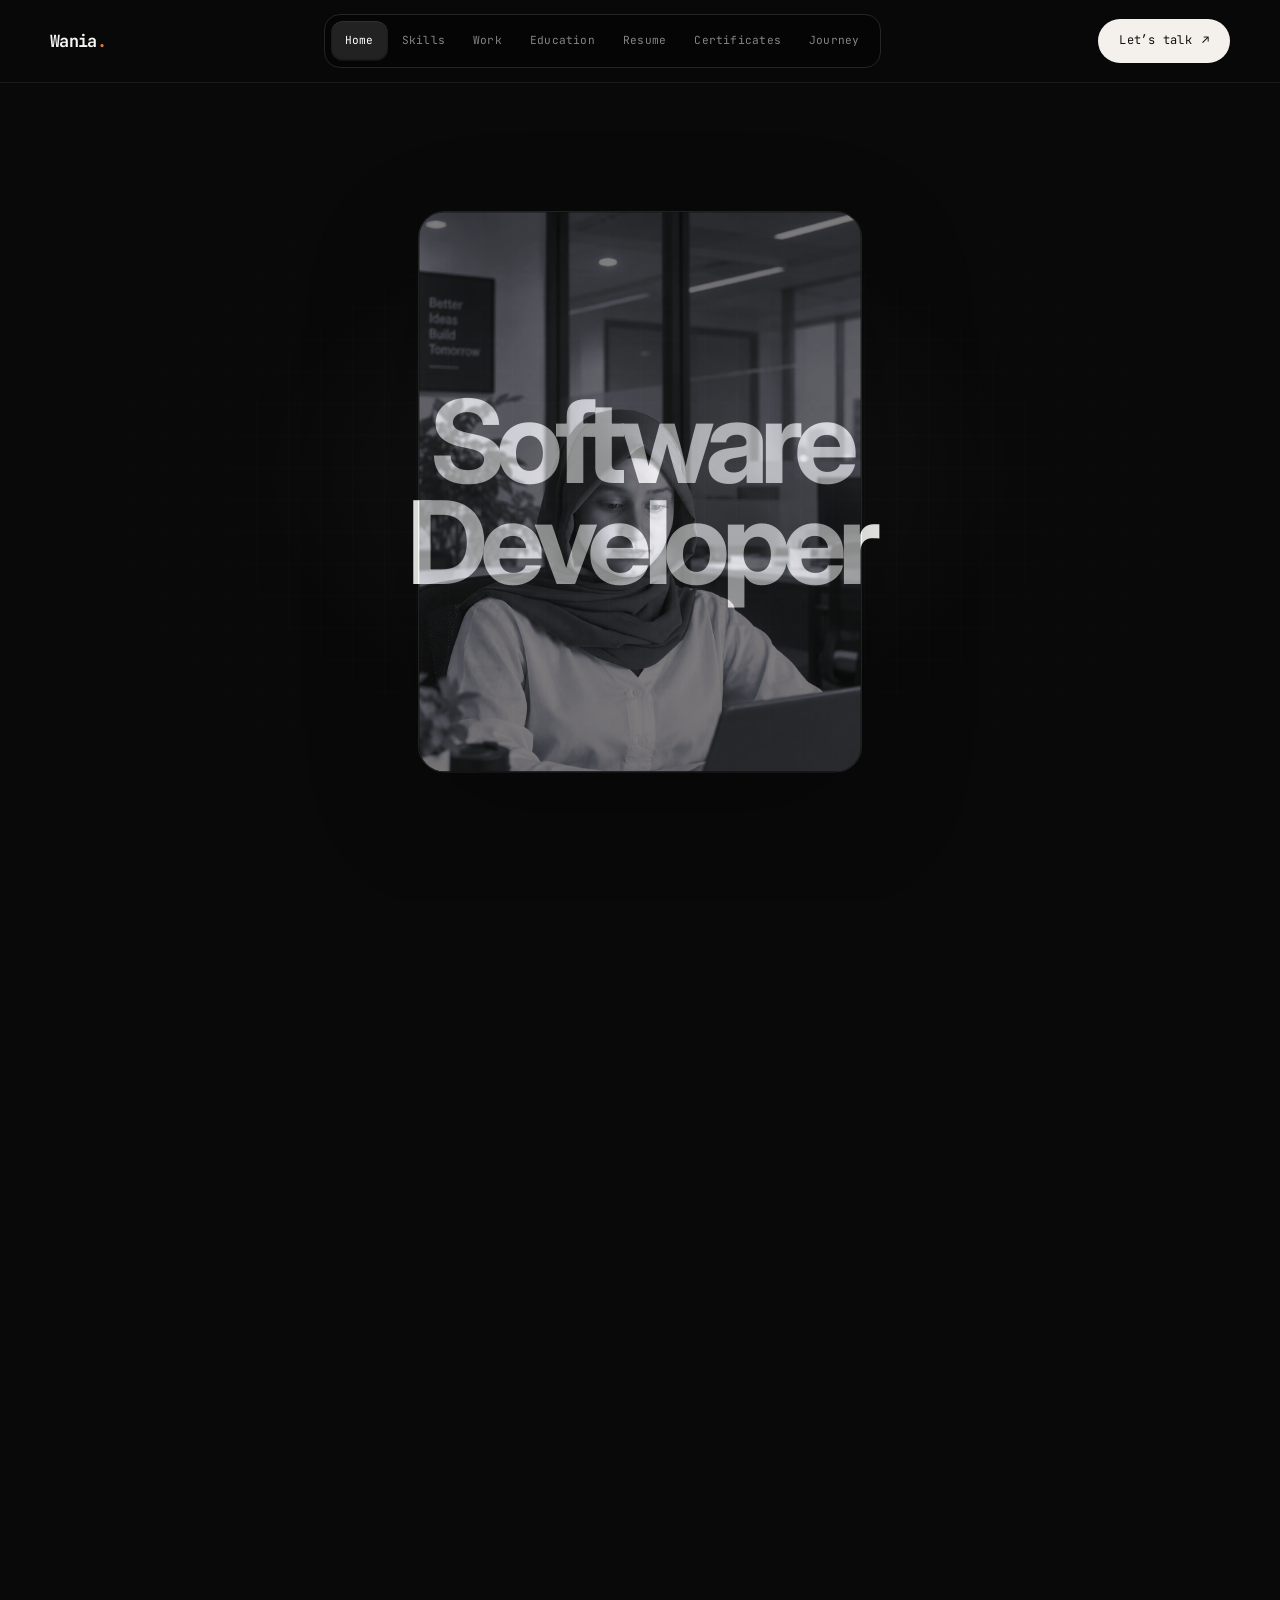
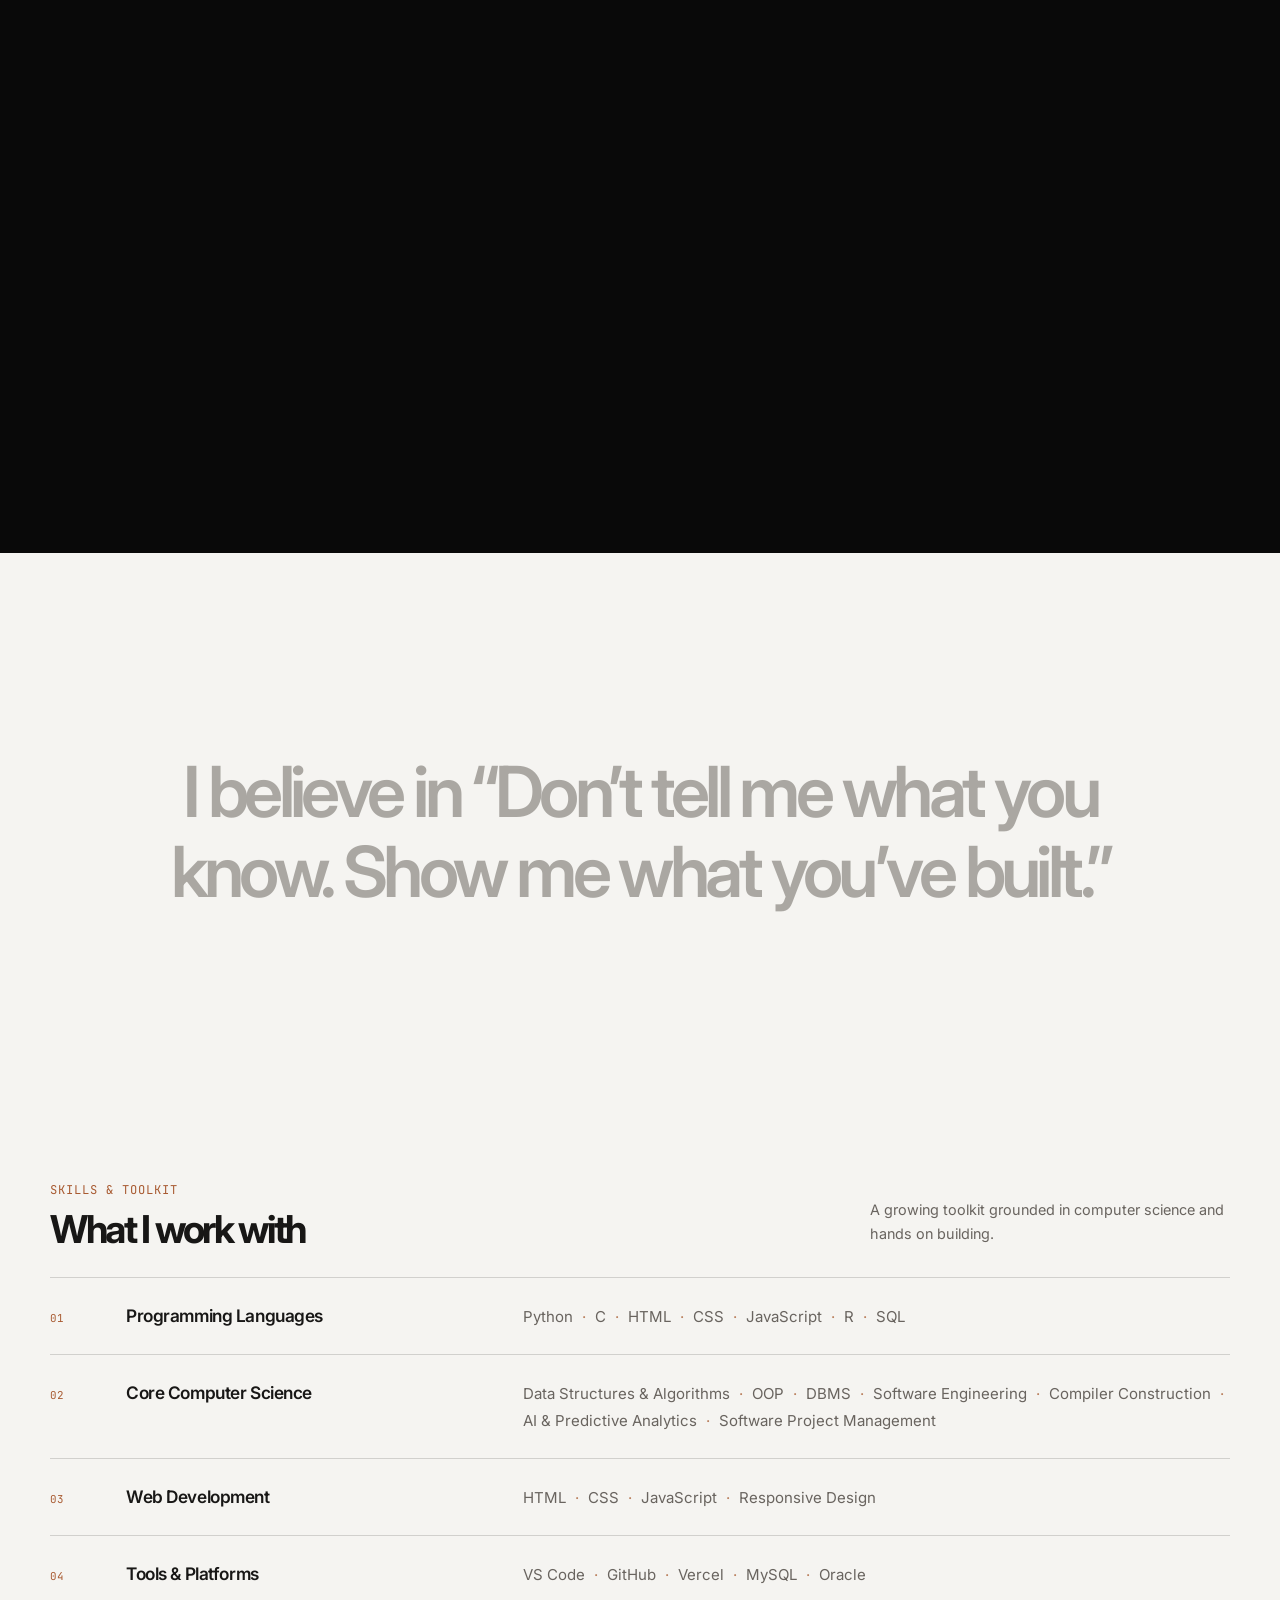
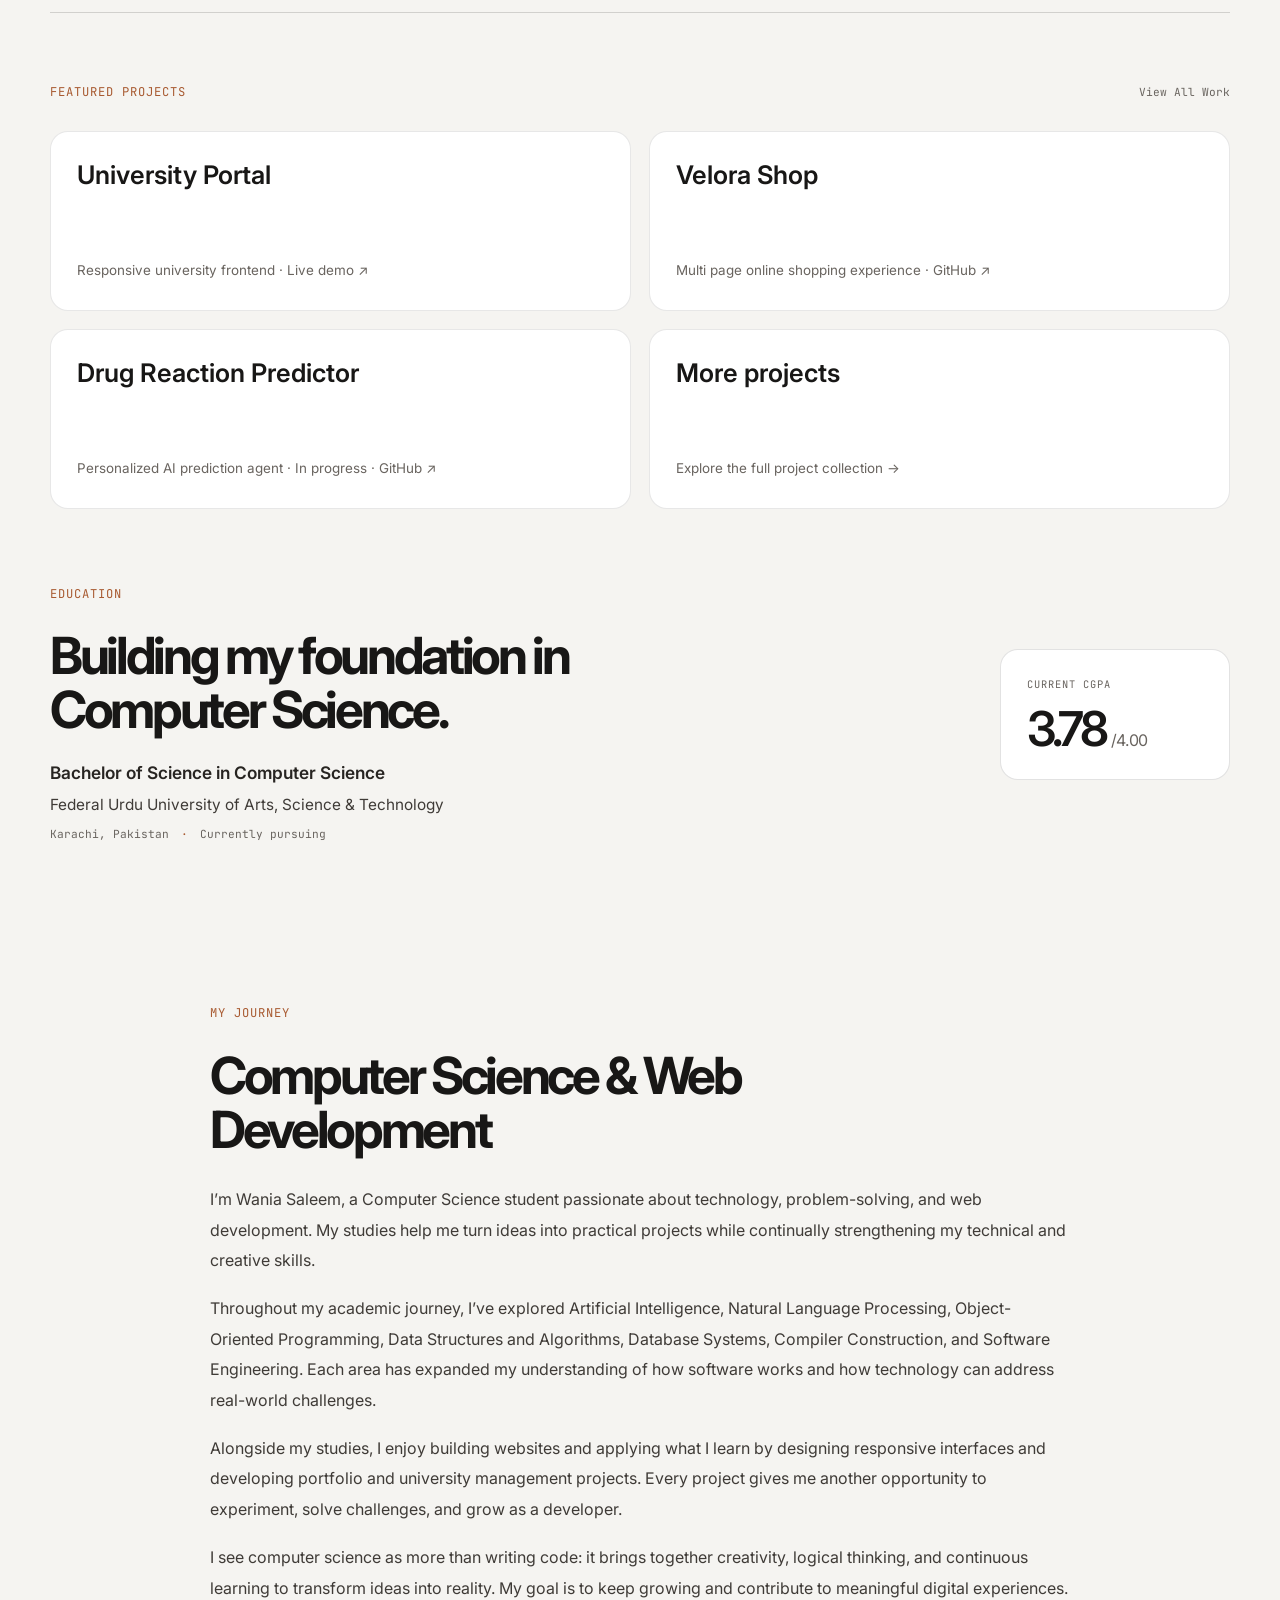
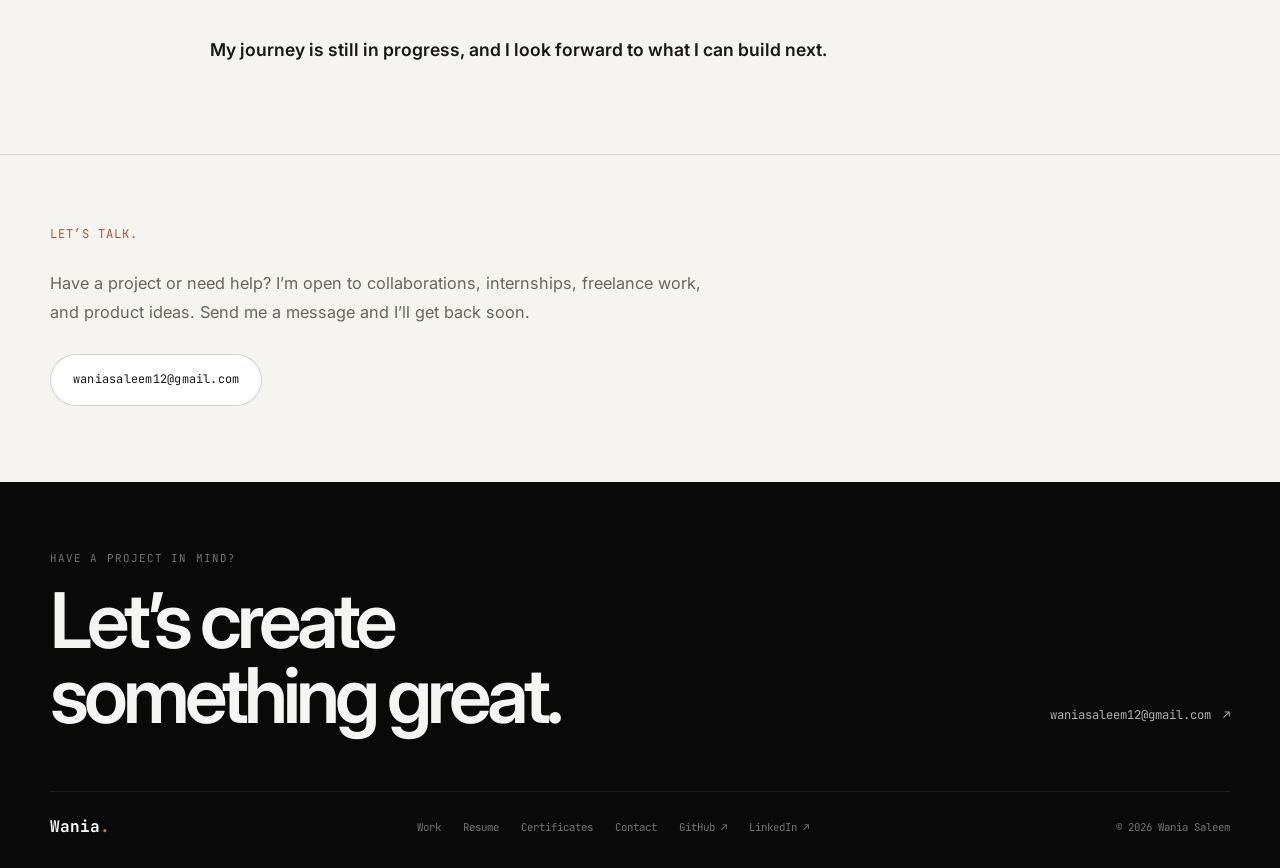
==== index.html @ 289b55ed "Update portfolio with new design" ====
﻿<!DOCTYPE html>
<html lang="en">
<head>
    <meta charset="UTF-8">
    <meta name="viewport" content="width=device-width, initial-scale=1.0">
    <title>Wania Saleem | Developer Portfolio</title>
    <meta name="description" content="Wania Saleem is a software engineer and developer building modern, clean, and scalable web experiences.">
    <link rel="preconnect" href="https://fonts.googleapis.com">
    <link rel="preconnect" href="https://fonts.gstatic.com" crossorigin>
    <link href="https://fonts.googleapis.com/css2?family=Inter:wght@400;500;600;700;800&family=JetBrains+Mono:wght@400;500;600;700&display=swap" rel="stylesheet">
    <link rel="stylesheet" href="style.css">
</head>
<body>
  <div class="page-shell">
    <div id="site-header"></div>

    <main class="home-main">
      <section class="hero-scroll" id="hero-section" aria-label="Introduction">
        <div class="hero-stage">
          <h1 class="hero-title">Software<br>Developer</h1>

          <div class="hero-portrait" aria-label="Portrait of Wania Saleem">
            <div class="hero-portrait-inner">
              <div class="portrait-face portrait-front">
                <img src="assets/picture/front.png" alt="Wania Saleem" fetchpriority="high">
              </div>
              <div class="portrait-face portrait-back">
                <img src="assets/picture/back.png" alt="" aria-hidden="true" fetchpriority="high">
              </div>
            </div>
          </div>

          <div class="hero-intro-copy" aria-live="polite">
            <div class="hero-greeting">Hey!</div>
            <h3>I’m Wania, a software developer from Karachi.</h3>
            <p>currently pursuing my degree in bachelor's computer science while gaining practical experience.</p>
          </div>
        </div>
      </section>

      <section class="belief-section" aria-label="My approach">
        <p class="belief-quote">
          I believe in <span>“Don’t tell me what you know. Show me what you’ve built.”</span>
        </p>
      </section>

      <section class="services" id="services">
        <div class="skills-heading">
          <div>
            <div class="section-head">Skills &amp; Toolkit</div>
            <h2>What I work with</h2>
          </div>
          <p>A growing toolkit grounded in computer science and hands on building.</p>
        </div>

        <div class="skills-table" role="list" aria-label="Technical skills">
          <article class="skill-row" role="listitem">
            <span class="skill-index">01</span>
            <h3>Programming Languages</h3>
            <p>Python <span>·</span> C <span>·</span> HTML <span>·</span> CSS <span>·</span> JavaScript <span>·</span> R <span>·</span> SQL</p>
          </article>

          <article class="skill-row" role="listitem">
            <span class="skill-index">02</span>
            <h3>Core Computer Science</h3>
            <p>Data Structures &amp; Algorithms <span>·</span> OOP <span>·</span> DBMS <span>·</span> Software Engineering <span>·</span> Compiler Construction <span>·</span> AI &amp; Predictive Analytics <span>·</span> Software Project Management</p>
          </article>

          <article class="skill-row" role="listitem">
            <span class="skill-index">03</span>
            <h3>Web Development</h3>
            <p>HTML <span>·</span> CSS <span>·</span> JavaScript <span>·</span> Responsive Design</p>
          </article>

          <article class="skill-row" role="listitem">
            <span class="skill-index">04</span>
            <h3>Tools &amp; Platforms</h3>
            <p>VS Code <span>·</span> GitHub <span>·</span> Vercel <span>·</span> MySQL <span>·</span> Oracle</p>
          </article>
        </div>
      </section>

      <section class="work" id="work">
        <div class="work-header">
          <div class="section-head small">Featured Projects</div>
          <a href="projects.html" class="text-link">View All Work</a>
        </div>

        <div class="project-grid">
          <a class="project-item" href="https://university-wania2.vercel.app/" target="_blank" rel="noopener noreferrer">
            <span class="project-name">University Portal</span>
            <span class="project-type">Responsive university frontend · Live demo ↗</span>
          </a>

          <a class="project-item" href="https://velora-wania2.vercel.app/" target="_blank" rel="noopener noreferrer">
            <span class="project-name">Velora Shop</span>
            <span class="project-type">Multi page online shopping experience · GitHub ↗</span>
          </a>

          <a class="project-item" href="https://github.com/wnitau/wania_ai_lab" target="_blank" rel="noopener noreferrer">
            <span class="project-name">Drug Reaction Predictor</span>
            <span class="project-type">Personalized AI prediction agent · In progress · GitHub ↗</span>
          </a>

          <a class="project-item" href="projects.html">
            <span class="project-name">More projects</span>
            <span class="project-type">Explore the full project collection →</span>
          </a>
        </div>
      </section>

      <section class="education" id="education">
        <div class="education-content">
          <div class="education-copy">
            <div class="section-head">Education</div>
            <h2>Building my foundation in Computer Science.</h2>
            <p class="education-degree">Bachelor of Science in Computer Science</p>
            <p class="education-university">Federal Urdu University of Arts, Science &amp; Technology</p>
            <p class="education-location">Karachi, Pakistan <span>·</span> Currently pursuing</p>
          </div>
          <div class="cgpa-card" aria-label="Current CGPA: 3.78 out of 4.00">
            <span class="cgpa-label">CURRENT CGPA</span>
            <span class="cgpa-value">3.78<span>/4.00</span></span>
          </div>
        </div>
      </section>

      <section class="journey" id="journey">
        <div class="journey-content">
          <div class="section-head">My Journey</div>
          <h2>Computer Science &amp; Web Development</h2>

          <p>
            I’m Wania Saleem, a Computer Science student passionate about technology,
            problem-solving, and web development. My studies help me turn ideas into practical
            projects while continually strengthening my technical and creative skills.
          </p>

          <p>
            Throughout my academic journey, I’ve explored Artificial Intelligence, Natural
            Language Processing, Object-Oriented Programming, Data Structures and Algorithms,
            Database Systems, Compiler Construction, and Software Engineering. Each area has
            expanded my understanding of how software works and how technology can address
            real-world challenges.
          </p>

          <p>
            Alongside my studies, I enjoy building websites and applying what I learn by
            designing responsive interfaces and developing portfolio and university management
            projects. Every project gives me another opportunity to experiment, solve challenges,
            and grow as a developer.
          </p>

          <p>
            I see computer science as more than writing code: it brings together creativity,
            logical thinking, and continuous learning to transform ideas into reality. My goal is
            to keep growing and contribute to meaningful digital experiences.
          </p>

          <p class="journey-closing">
            My journey is still in progress, and I look forward to what I can build next.
          </p>
        </div>
      </section>

      <section class="contact" id="contact">
        <div class="section-head">Let’s talk.</div>
        <p>
          Have a project or need help? I’m open to collaborations, internships, freelance work,
          and product ideas. Send me a message and I’ll get back soon.
        </p>

        <div class="contact-box">
          <a href="mailto:waniasaleem12@gmail.com">waniasaleem12@gmail.com</a>
        </div>
      </section>
    </main>

    <div id="site-footer"></div>
  </div>
  <script src="js/components.js"></script>
  <script src="js/hero-scroll.js"></script>
</body>
</html>
---- style.css ----
﻿:root {
  --bg: #090909;
  --bg-soft: #101010;
  --panel: #121212;
  --panel-2: #171717;
  --line: rgba(255,255,255,0.08);
  --text: #f5f5f4;
  --muted: rgba(245,245,244,0.7);
  --subtle: rgba(245,245,244,0.45);
  --accent: #d67c47;
  --accent-soft: rgba(214, 124, 71, 0.12);
  --shadow: rgba(0,0,0,0.25);
  --radius: 18px;
}

* {
  box-sizing: border-box;
}

html {
  scroll-behavior: smooth;
}

body {
  margin: 0;
  background: var(--bg);
  color: var(--text);
  font-family: 'Inter', sans-serif;
  line-height: 1.6;
}

a {
  color: inherit;
  text-decoration: none;
}

img {
  max-width: 100%;
  display: block;
}

.page-shell {
  width: min(1180px, calc(100% - 40px));
  margin: 0 auto;
  padding-bottom: 64px;
}

.topbar {
  position: sticky;
  top: 0;
  z-index: 50;
  display: flex;
  align-items: center;
  justify-content: space-between;
  gap: 18px;
  min-height: 84px;
  background: rgba(9, 9, 9, 0.9);
  backdrop-filter: blur(12px);
  border-bottom: 1px solid var(--line);
}

.brand-wrap {
  display: flex;
  align-items: center;
}

.brand {
  font-family: 'JetBrains Mono', monospace;
  font-size: 1.05rem;
  color: var(--text);
  letter-spacing: -0.04em;
  font-weight: 700;
}

.nav {
  display: flex;
  align-items: center;
  justify-content: center;
  flex-wrap: wrap;
  gap: 18px;
}

.nav a {
  color: var(--muted);
  font-family: 'JetBrains Mono', monospace;
  font-size: 0.76rem;
  letter-spacing: 0.02em;
  transition: color 0.2s ease, opacity 0.2s ease;
}

.nav a:hover,
.nav a:focus-visible {
  color: var(--text);
}

.cta-link,
.primary-button,
.secondary-button {
  display: inline-flex;
  align-items: center;
  justify-content: center;
  min-height: 44px;
  padding: 0 20px;
  border-radius: 999px;
  font-family: 'JetBrains Mono', monospace;
  font-size: 0.75rem;
  letter-spacing: 0.02em;
  transition: transform 0.2s ease, background 0.2s ease, border-color 0.2s ease;
}

.cta-link,
.primary-button {
  background: #f4f0ec;
  color: #111;
  border: 1px solid rgba(255,255,255,0.1);
}

.secondary-button {
  background: transparent;
  color: var(--text);
  border: 1px solid var(--line);
}

.cta-link:hover,
.primary-button:hover,
.secondary-button:hover,
.cta-link:focus-visible,
.primary-button:focus-visible,
.secondary-button:focus-visible {
  transform: translateY(-1px);
}

.hero {
  position: relative;
  padding: 84px 0 52px;
  min-height: 520px;
  border-bottom: 1px solid var(--line);
  overflow: hidden;
}

.hero::before {
  content: "";
  position: absolute;
  inset: 0 0 auto 0;
  height: 100%;
  background-image:
    linear-gradient(rgba(255,255,255,0.025) 1px, transparent 1px),
    linear-gradient(90deg, rgba(255,255,255,0.025) 1px, transparent 1px);
  background-size: 28px 28px;
  mask-image: linear-gradient(180deg, rgba(0,0,0,0.7), rgba(0,0,0,0.15) 70%, transparent 100%);
}

.hero > * {
  position: relative;
  z-index: 1;
}

.eyebrow,
.section-head,
.meta,
.topline {
  font-family: 'JetBrains Mono', monospace;
  letter-spacing: 0.08em;
  text-transform: uppercase;
}

.eyebrow {
  color: var(--accent);
  font-size: 0.7rem;
  margin-bottom: 28px;
}

.topline,
.meta {
  font-size: 0.72rem;
  color: var(--muted);
}

.meta {
  margin-top: 8px;
  margin-bottom: 30px;
}

.hero h1 {
  margin: 0;
  font-size: clamp(3rem, 7vw, 7rem);
  line-height: 0.9;
  letter-spacing: -0.065em;
  font-weight: 700;
}

.lead {
  max-width: 760px;
  margin-top: 20px;
  color: rgba(245,245,244,0.8);
  font-size: clamp(1.1rem, 2vw, 1.45rem);
  line-height: 1.6;
}

.cta-row {
  display: flex;
  align-items: center;
  flex-wrap: wrap;
  gap: 12px;
  margin-top: 30px;
}

.tagline {
  max-width: 760px;
  margin-top: 32px;
  color: var(--muted);
  font-size: 1.05rem;
  line-height: 1.8;
}

.services,
.work,
.education,
.testimonials,
.thoughts,
.contact {
  padding-top: 70px;
}

.section-head {
  color: var(--accent);
  font-size: 0.76rem;
  margin-bottom: 24px;
}

.section-head.small {
  margin-bottom: 0;
}

.service-grid {
  display: grid;
  grid-template-columns: repeat(4, minmax(0, 1fr));
  gap: 18px;
}

.service-card {
  padding: 28px 22px 24px;
  background: var(--panel);
  border: 1px solid var(--line);
  border-radius: var(--radius);
  min-height: 180px;
  transition: transform 0.2s ease, border-color 0.2s ease;
}

.service-card:hover {
  transform: translateY(-2px);
  border-color: rgba(214, 124, 71, 0.3);
}

.service-card h3 {
  margin: 0 0 14px;
  font-size: 1.15rem;
  font-weight: 600;
}

.service-card p {
  margin: 0;
  color: var(--muted);
  font-size: 0.94rem;
  line-height: 1.7;
}

.work-header {
  display: flex;
  align-items: center;
  justify-content: space-between;
  gap: 16px;
  margin-bottom: 28px;
}

.text-link {
  color: var(--muted);
  font-family: 'JetBrains Mono', monospace;
  font-size: 0.7rem;
  text-transform: none;
}

.project-grid {
  display: grid;
  grid-template-columns: repeat(2, minmax(0, 1fr));
  gap: 18px;
}

.project-item {
  display: flex;
  flex-direction: column;
  justify-content: space-between;
  min-height: 180px;
  padding: 28px 26px;
  background: linear-gradient(180deg, rgba(255,255,255,0.02), rgba(255,255,255,0.01));
  border: 1px solid var(--line);
  border-radius: var(--radius);
  transition: border-color 0.2s ease, transform 0.2s ease;
}

.project-item:hover {
  border-color: rgba(214, 124, 71, 0.4);
  transform: translateY(-2px);
}

.project-name {
  font-size: clamp(1.2rem, 2vw, 1.8rem);
  line-height: 1.2;
  font-weight: 600;
}

.project-type {
  margin-top: 14px;
  font-size: 0.84rem;
  color: var(--muted);
}

.quote-grid {
  display: grid;
  grid-template-columns: repeat(4, minmax(0, 1fr));
  gap: 18px;
}

.quote-card {
  margin: 0;
  padding: 24px 22px;
  background: var(--panel);
  border: 1px solid var(--line);
  border-radius: var(--radius);
}

.quote-card p {
  margin: 0 0 20px;
  color: var(--muted);
  line-height: 1.7;
  font-size: 0.95rem;
}

.quote-card footer {
  font-family: 'JetBrains Mono', monospace;
  font-size: 0.72rem;
  color: var(--text);
  line-height: 1.5;
}

.quote-card footer span {
  color: var(--muted);
}

.article-list {
  display: flex;
  flex-direction: column;
  gap: 18px;
}

.article-list a {
  display: flex;
  flex-wrap: wrap;
  align-items: baseline;
  gap: 18px;
  padding: 18px 0;
  border-bottom: 1px solid var(--line);
  transition: opacity 0.2s ease;
}

.article-list a:hover {
  opacity: 0.85;
}

.date {
  min-width: 150px;
  color: var(--muted);
  font-family: 'JetBrains Mono', monospace;
  font-size: 0.7rem;
}

.article-title {
  color: var(--text);
  font-size: clamp(1rem, 1.6vw, 1.2rem);
}

.thought-footer {
  margin-top: 26px;
  color: var(--muted);
  font-size: 0.98rem;
}

.contact {
  border-top: 1px solid var(--line);
  padding-bottom: 24px;
}

.contact p {
  max-width: 680px;
  margin: 0;
  color: var(--muted);
  font-size: 1.02rem;
  line-height: 1.8;
}

.contact-box {
  margin-top: 26px;
  display: inline-flex;
  align-items: center;
  justify-content: center;
  min-height: 52px;
  padding: 0 22px;
  border: 1px solid var(--line);
  border-radius: 999px;
  background: rgba(255,255,255,0.01);
}

.contact-box a {
  font-family: 'JetBrains Mono', monospace;
  font-size: 0.74rem;
  letter-spacing: 0.02em;
}

.site-footer {
  display: flex;
  align-items: center;
  justify-content: space-between;
  gap: 16px;
  padding-top: 28px;
  border-top: 1px solid var(--line);
  color: var(--muted);
  font-family: 'JetBrains Mono', monospace;
  font-size: 0.72rem;
}

.footer-brand {
  color: var(--text);
  font-weight: 700;
}

@media (max-width: 980px) {
  .service-grid {
    grid-template-columns: repeat(2, minmax(0, 1fr));
  }

  .quote-grid {
    grid-template-columns: repeat(2, minmax(0, 1fr));
  }
}

@media (max-width: 760px) {
  .page-shell {
    width: min(100% - 24px, 1180px);
  }

  .topbar {
    flex-wrap: wrap;
    justify-content: center;
    padding: 16px 0;
    min-height: auto;
  }

  .nav {
    width: 100%;
    gap: 12px 18px;
  }

  .cta-link {
    width: 100%;
  }

  .hero {
    padding-top: 50px;
  }

  .service-grid,
  .project-grid,
  .quote-grid {
    grid-template-columns: 1fr;
  }

  .work-header {
    align-items: flex-start;
    flex-direction: column;
  }

  .site-footer {
    flex-direction: column;
    align-items: flex-start;
  }
}

/* Shared full-width black header/footer and light content sections. */
body {
  background: #090909;
  color: var(--text);
}

.page-shell {
  width: 100%;
  margin: 0;
  padding: 0;
}

.topbar {
  min-height: 82px;
  padding: 0 24px;
  background: rgba(9, 9, 9, 0.94);
  border-bottom: 1px solid var(--line);
}

.topbar-inner {
  width: min(1180px, 100%);
  min-height: 82px;
  margin: 0 auto;
  display: flex;
  align-items: center;
  justify-content: space-between;
  gap: 24px;
}

.brand span,
.footer-brand span {
  color: var(--accent);
}

.nav {
  gap: clamp(12px, 2vw, 26px);
}

.nav a {
  white-space: nowrap;
}

.cta-link {
  gap: 10px;
  white-space: nowrap;
}

.home-main {
  background: #f5f4f1;
  color: #181716;
}

.hero {
  background: #090909;
  color: var(--text);
  padding-right: max(24px, calc((100% - 1180px) / 2));
  padding-left: max(24px, calc((100% - 1180px) / 2));
  border-bottom: none;
}

.hero-title {
  color: #f5f5f4;
}

.services,
.work,
.testimonials,
.thoughts,
.journey,
.home-main > .contact {
  padding-right: max(24px, calc((100% - 1180px) / 2));
  padding-left: max(24px, calc((100% - 1180px) / 2));
  background: #f5f4f1;
  color: #181716;
}

.home-main .section-head {
  color: #a85a31;
}

.service-card,
.quote-card,
.project-item {
  background: #fff;
  border-color: rgba(20, 20, 20, 0.1);
}

.home-main .project-item {
  background: #fff;
  border-color: rgba(20, 20, 20, 0.1);
}

.home-main .project-item:hover {
  background: #fff;
  border-color: rgba(168, 90, 49, 0.38);
}

.service-card h3,
.project-name,
.article-title {
  color: #181716;
}

.service-card p,
.project-type,
.quote-card p,
.quote-card footer span,
.thought-footer,
.home-main .contact p,
.text-link,
.date {
  color: #69645f;
}

.quote-card footer {
  color: #181716;
}

.article-list a {
  border-color: rgba(20, 20, 20, 0.14);
}

.home-main > .contact {
  border-top: 1px solid rgba(20, 20, 20, 0.12);
  padding-bottom: 76px;
}

.contact-box {
  border-color: rgba(20, 20, 20, 0.18);
  background: #fff;
  color: #181716;
}

.site-footer {
  width: 100%;
  margin: 0;
  padding: 68px max(24px, calc((100% - 1180px) / 2)) 28px;
  display: block;
  border-top: none;
  background: #090909;
  color: var(--text);
  font-family: 'Inter', sans-serif;
}

.footer-top {
  display: flex;
  align-items: flex-end;
  justify-content: space-between;
  gap: 36px;
  padding-bottom: 58px;
}

.footer-kicker {
  margin-bottom: 16px;
  color: var(--subtle);
  font-family: 'JetBrains Mono', monospace;
  font-size: 0.68rem;
  letter-spacing: 0.1em;
}

.footer-title {
  display: inline-block;
  color: #f5f5f4;
  font-size: clamp(2.6rem, 6vw, 5.4rem);
  font-weight: 600;
  line-height: 0.98;
  letter-spacing: -0.065em;
  transition: color 0.2s ease;
}

.footer-title:hover {
  color: #d6d0ca;
}

.footer-contact {
  display: inline-flex;
  align-items: center;
  gap: 12px;
  padding-bottom: 8px;
  color: var(--muted);
  font-family: 'JetBrains Mono', monospace;
  font-size: 0.76rem;
}

.footer-contact:hover,
.footer-nav a:hover {
  color: #fff;
}

.footer-bottom {
  display: flex;
  align-items: center;
  justify-content: space-between;
  gap: 24px;
  padding-top: 22px;
  border-top: 1px solid var(--line);
}

.footer-brand {
  color: #fff;
  font-family: 'JetBrains Mono', monospace;
  font-size: 1rem;
  font-weight: 700;
}

.footer-nav {
  display: flex;
  align-items: center;
  flex-wrap: wrap;
  gap: 16px 22px;
}

.footer-nav a,
.footer-copyright {
  color: var(--subtle);
  font-family: 'JetBrains Mono', monospace;
  font-size: 0.67rem;
  transition: color 0.2s ease;
}

.page-main {
  background: #090909;
  color: var(--text);
  padding-top: 0;
  padding-bottom: 0;
}

.journey {
  padding-top: 84px;
  padding-bottom: 88px;
  background: #f5f4f1;
  color: #181716;
}

.journey-content {
  max-width: 860px;
  margin: 0 auto;
}

.journey-content h2 {
  max-width: 760px;
  margin: 0 0 28px;
  color: #181716;
  font-size: clamp(2rem, 4vw, 3.5rem);
  line-height: 1.06;
  letter-spacing: -0.065em;
}

.journey-content > p {
  margin: 0 0 18px;
  color: #3f3b37;
  font-size: 1rem;
  line-height: 1.9;
}

.journey-content > .journey-closing {
  margin-top: 30px;
  margin-bottom: 0;
  color: #181716;
  font-size: 1.1rem;
  font-weight: 600;
}

.education {
  padding-top: 76px;
  padding-bottom: 76px;
  background: #f5f4f1;
  color: #181716;
}

.education-content {
  display: flex;
  align-items: center;
  justify-content: space-between;
  gap: 40px;
  max-width: 1180px;
  margin: 0 auto;
}

.education-copy {
  max-width: 720px;
}

.education-copy h2 {
  margin: 0 0 22px;
  color: #181716;
  font-size: clamp(2rem, 4vw, 3.5rem);
  line-height: 1.06;
  letter-spacing: -0.065em;
}

.education-degree {
  margin: 0 0 6px;
  color: #272421;
  font-size: 1.08rem;
  font-weight: 600;
}

.education-university {
  margin: 0;
  color: #3f3b37;
  font-size: 0.96rem;
  line-height: 1.7;
}

.education-location {
  margin: 8px 0 0;
  color: #69645f;
  font-family: 'JetBrains Mono', monospace;
  font-size: 0.7rem;
}

.education-location span {
  padding: 0 5px;
  color: #a85a31;
}

.cgpa-card {
  display: flex;
  flex: 0 0 230px;
  flex-direction: column;
  gap: 12px;
  padding: 26px;
  border: 1px solid rgba(20, 20, 20, 0.12);
  border-radius: var(--radius);
  background: #fff;
}

.cgpa-label {
  color: #69645f;
  font-family: 'JetBrains Mono', monospace;
  font-size: 0.65rem;
  letter-spacing: 0.1em;
}

.cgpa-value {
  color: #181716;
  font-size: 3rem;
  font-weight: 600;
  line-height: 1;
  letter-spacing: -0.07em;
}

.cgpa-value span {
  margin-left: 5px;
  color: #69645f;
  font-size: 1rem;
  font-weight: 400;
  letter-spacing: -0.02em;
}

@media (max-width: 760px) {
  .journey {
    padding-top: 60px;
    padding-bottom: 64px;
  }

  .journey-content > p {
    font-size: 0.94rem;
    line-height: 1.8;
  }

  .education {
    padding: 58px 24px;
  }

  .education-content {
    align-items: stretch;
    flex-direction: column;
    gap: 24px;
  }

  .cgpa-card {
    flex-basis: auto;
  }
}

.page-intro {
  max-width: 1180px;
  margin: 0 auto;
  padding: 74px 24px 42px;
  border-bottom: none;
}

.page-intro h1 {
  color: #f5f5f4;
}

.page-intro p {
  color: var(--muted);
}

.page-main .section-head,
.page-main .mini-label {
  color: var(--accent);
}

.project-page-grid,
.contact-grid,
.certificate-content {
  padding: 40px max(24px, calc((100% - 1180px) / 2)) 76px;
  background: #f5f4f1;
  color: #181716;
}

.project-card,
.resume-box,
.contact-card {
  background: #fff;
  border-color: rgba(20, 20, 20, 0.1);
  color: #181716;
}

.project-card-head {
  border-color: rgba(20, 20, 20, 0.1);
}

.project-card-head h2,
.resume-row h3,
.certificate-heading h2,
.certificate-placeholder h3 {
  color: #181716;
}

.project-card-head p,
.project-card-body p,
.project-card-body li,
.resume-section p,
.resume-project p,
.resume-project li,
.detail-list div,
.resume-list,
.page-main .contact-note {
  color: #272421;
}

.tag-list span {
  border-color: rgba(20, 20, 20, 0.12);
  background: #f3f1ee;
  color: #11100f;
  font-weight: 600;
}

.project-badge,
.badge-done {
  color: #514c47;
  border-color: rgba(20, 20, 20, 0.14);
  background: #f7f6f3;
}

.badge-wip {
  color: #9b512a;
  border-color: rgba(214, 124, 71, 0.3);
  background: rgba(214, 124, 71, 0.1);
}

.resume-box {
  max-width: 1180px;
  margin: 0 auto;
  padding: 40px max(24px, calc((100% - 1180px) / 2)) 76px;
  border: 0;
  border-radius: 0;
}

.resume-download {
  background: #f7f6f3;
  border-color: rgba(20, 20, 20, 0.1);
}

.resume-download h2,
.resume-section strong,
.resume-project strong {
  color: #181716;
}

.resume-download p {
  color: #625d58;
}

.resume-section,
.resume-project {
  border-color: rgba(20, 20, 20, 0.12);
}

.resume-row span {
  color: #69645f;
}

.resume-section a {
  color: #a85a31;
}

.page-main > .contact-grid {
  margin: 0;
}

.page-main > .contact-note {
  margin: 0;
  padding: 0 max(24px, calc((100% - 1180px) / 2)) 76px;
  border: 0;
  border-radius: 0;
  background: #f5f4f1;
  color: #625d58;
}

.contact-card {
  min-height: 170px;
}

.contact-label {
  color: #69645f;
}

.contact-value {
  color: #181716;
}

.page-main .contact-card {
  background: #fff;
  border: 1px solid rgba(20, 20, 20, 0.1);
  color: #181716;
}

.page-main .contact-card:hover {
  border-color: rgba(168, 90, 49, 0.38);
  box-shadow: 0 20px 48px rgba(20, 20, 20, 0.1);
}

.page-main .contact-card .contact-label {
  color: #69645f;
}

.page-main .contact-card .contact-value {
  color: #272421;
}

.certificate-content {
  min-height: 360px;
}

.certificate-heading {
  display: flex;
  align-items: flex-end;
  justify-content: space-between;
  gap: 30px;
  margin-bottom: 28px;
}

.certificate-heading .mini-label {
  margin-top: 0;
}

.certificate-heading h2 {
  margin: 0;
  font-size: clamp(1.5rem, 3vw, 2.4rem);
  letter-spacing: -0.04em;
}

.certificate-heading > p {
  max-width: 470px;
  margin: 0;
  color: #69645f;
  font-size: 0.9rem;
  line-height: 1.75;
}

.certificate-heading code {
  color: #a85a31;
  font-family: 'JetBrains Mono', monospace;
  font-size: 0.85em;
}

.certificate-grid {
  display: grid;
  grid-template-columns: repeat(2, minmax(0, 1fr));
  gap: 18px;
}

.certificate-placeholder {
  min-height: 200px;
  padding: 28px;
  border: 1px dashed rgba(20, 20, 20, 0.2);
  border-radius: var(--radius);
  background: rgba(255,255,255,0.62);
}

.certificate-kind {
  color: #a85a31;
  font-family: 'JetBrains Mono', monospace;
  font-size: 0.66rem;
  letter-spacing: 0.1em;
}

.certificate-placeholder h3 {
  margin: 24px 0 8px;
  font-size: 1.15rem;
}

.certificate-placeholder p {
  max-width: 420px;
  margin: 0;
  color: #69645f;
  font-size: 0.88rem;
  line-height: 1.7;
}

.hero-scroll {
  position: relative;
  height: 230vh;
  background: #090909;
}

.hero-stage {
  position: sticky;
  top: 82px;
  height: calc(100svh - 82px);
  min-height: 520px;
  overflow: hidden;
  isolation: isolate;
  background:
    radial-gradient(ellipse at 50% 48%, rgba(255,255,255,0.055), transparent 42%),
    #090909;
  --portrait-x: 0px;
  --portrait-y: 0px;
  --portrait-rotation: -180deg;
  --portrait-scale: 1.2;
  --portrait-opacity: 0.48;
  --title-opacity: 1;
  --copy-opacity: 0;
  --copy-x: 70px;
}

.hero-stage::before {
  position: absolute;
  z-index: -1;
  inset: 0;
  content: "";
  background-image:
    linear-gradient(rgba(255,255,255,0.025) 1px, transparent 1px),
    linear-gradient(90deg, rgba(255,255,255,0.025) 1px, transparent 1px);
  background-size: 32px 32px;
  mask-image: radial-gradient(ellipse at center, black, transparent 78%);
  pointer-events: none;
}

.hero-title {
  position: absolute;
  z-index: 2;
  top: 50%;
  left: 50%;
  width: 100%;
  margin: 0;
  color: #f5f5f4;
  text-align: center;
  font-size: clamp(4rem, 12vw, 10rem);
  line-height: 0.83;
  letter-spacing: -0.085em;
  opacity: var(--title-opacity);
  transform: translate(-50%, -50%);
  transition: opacity 100ms linear;
  pointer-events: none;
}

.hero-portrait {
  position: absolute;
  z-index: 1;
  top: 50%;
  left: 50%;
  width: clamp(220px, 30vw, 370px);
  aspect-ratio: 0.79;
  opacity: var(--portrait-opacity);
  perspective: 1200px;
  transform: translate(calc(-50% + var(--portrait-x)), calc(-50% + var(--portrait-y))) scale(var(--portrait-scale));
  transform-origin: center;
  transition: opacity 100ms linear;
  will-change: transform, opacity;
}

.hero-portrait-inner {
  position: absolute;
  inset: 0;
  transform: rotateY(var(--portrait-rotation));
  transform-style: preserve-3d;
  will-change: transform;
}

.portrait-face {
  position: absolute;
  inset: 0;
  overflow: hidden;
  border: 1px solid rgba(255,255,255,0.2);
  border-radius: 22px;
  backface-visibility: hidden;
  -webkit-backface-visibility: hidden;
  box-shadow: 0 30px 100px rgba(0,0,0,0.5);
}

.portrait-face img {
  width: 100%;
  height: 100%;
  object-fit: cover;
  object-position: center 42%;
}

.portrait-front {
  transform: rotateY(0);
}

.portrait-back {
  transform: rotateY(180deg);
}

.hero-intro-copy {
  position: absolute;
  top: 50%;
  right: max(24px, calc((100% - 1180px) / 2));
  z-index: 3;
  width: min(390px, 34vw);
  opacity: var(--copy-opacity);
  transform: translate(var(--copy-x), -50%);
  color: #f5f5f4;
  transition: opacity 100ms linear;
  pointer-events: none;
}

.hero-greeting {
  margin-bottom: 18px;
  font-size: clamp(3.6rem, 7vw, 6.5rem);
  line-height: 0.9;
  letter-spacing: -0.075em;
  font-weight: 600;
}

.hero-intro-copy p {
  margin: 0;
  color: rgba(245,245,244,0.78);
  font-size: clamp(1.05rem, 1.6vw, 1.3rem);
  line-height: 1.65;
}

.certificate-card {
  overflow: hidden;
  border: 1px solid rgba(20, 20, 20, 0.1);
  border-radius: var(--radius);
  background: #fff;
  color: #181716;
  transition: transform 220ms ease, box-shadow 220ms ease;
}

.certificate-card:hover,
.certificate-card:focus-visible {
  transform: translateY(-4px);
  box-shadow: 0 20px 48px rgba(20,20,20,0.12);
}

.certificate-image {
  display: grid;
  min-height: 220px;
  aspect-ratio: 1.5;
  place-items: center;
  overflow: hidden;
  background: #eceae7;
}

.certificate-image img {
  width: 100%;
  height: 100%;
  object-fit: contain;
}

.certificate-card-copy {
  padding: 20px 22px 22px;
}

.certificate-card-copy h3 {
  margin: 12px 0 5px;
  color: #181716;
  font-size: 1.12rem;
}

.certificate-card-copy p {
  margin: 0;
  color: #69645f;
  font-size: 0.85rem;
}

.certificate-open {
  display: inline-block;
  margin-top: 16px;
  color: #a85a31;
  font-family: 'JetBrains Mono', monospace;
  font-size: 0.7rem;
}

@media (max-width: 760px) {
  .hero-scroll {
    height: 210vh;
  }

  .hero-stage {
    top: 132px;
    height: calc(100svh - 132px);
    min-height: 480px;
  }

  .hero-title {
    top: 34%;
    font-size: clamp(3.3rem, 15vw, 6.5rem);
  }

  .hero-portrait {
    width: clamp(210px, 58vw, 310px);
    top: 58%;
  }

  .hero-intro-copy {
    top: 78%;
    right: 24px;
    width: auto;
    max-width: calc(100% - 48px);
    transform: translateY(-50%);
  }

  .hero-greeting {
    margin-bottom: 6px;
    font-size: 2.8rem;
  }

  .hero-intro-copy p {
    font-size: 0.95rem;
  }
}

@media (prefers-reduced-motion: reduce) {
  html {
    scroll-behavior: auto;
  }

  .belief-quote {
    transition: none;
  }

  .hero-portrait,
  .hero-portrait-inner,
  .hero-title,
  .hero-intro-copy {
    transition: none;
  }
}

.skills-heading {
  display: flex;
  align-items: flex-end;
  justify-content: space-between;
  gap: 24px;
  margin-bottom: 28px;
}

.belief-section {
  display: grid;
  min-height: 62vh;
  padding: 80px 24px;
  place-items: center;
  background: #f5f4f1;
}

.belief-quote {
  max-width: 940px;
  margin: 0;
  color: #aaa7a2;
  font-size: clamp(2rem, 5.5vw, 5.2rem);
  font-weight: 600;
  line-height: 1.14;
  letter-spacing: -0.065em;
  text-align: center;
  transition: color 900ms cubic-bezier(0.2, 0.7, 0.2, 1);
}

.belief-quote span {
  color: inherit;
}

.belief-section.is-active .belief-quote {
  color: #181716;
}

.skills-heading .section-head {
  margin-bottom: 10px;
}

.skills-heading h2 {
  margin: 0;
  color: #181716;
  font-size: clamp(1.8rem, 3vw, 2.8rem);
  line-height: 1;
  letter-spacing: -0.06em;
}

.skills-heading > p {
  max-width: 360px;
  margin: 0 0 2px;
  color: #69645f;
  font-size: 0.9rem;
  line-height: 1.7;
}

.skills-table {
  border-top: 1px solid rgba(20, 20, 20, 0.16);
}

.skill-row {
  display: grid;
  grid-template-columns: 56px minmax(190px, 0.8fr) minmax(0, 1.5fr);
  align-items: baseline;
  gap: 20px;
  padding: 24px 0;
  border-bottom: 1px solid rgba(20, 20, 20, 0.16);
}

.skill-index {
  color: #a85a31;
  font-family: 'JetBrains Mono', monospace;
  font-size: 0.68rem;
}

.skill-row h3 {
  margin: 0;
  color: #181716;
  font-size: 1.08rem;
  font-weight: 600;
  letter-spacing: -0.025em;
}

.skill-row p {
  margin: 0;
  color: #69645f;
  font-size: 0.94rem;
  line-height: 1.8;
}

.skill-row p span {
  padding: 0 5px;
  color: #b77a57;
}

@media (max-width: 760px) {
  .belief-section {
    min-height: 56vh;
    padding: 64px 24px;
  }

  .skills-heading {
    align-items: flex-start;
    flex-direction: column;
    gap: 12px;
  }

  .skill-row {
    grid-template-columns: 32px minmax(0, 1fr);
    gap: 8px 14px;
    padding: 20px 0;
  }

  .skill-row p {
    grid-column: 2;
  }
}

@media (max-width: 860px) {
  .topbar,
  .topbar-inner {
    min-height: 0;
  }

  .topbar {
    padding: 16px 20px;
  }

  .topbar-inner {
    flex-wrap: wrap;
    justify-content: center;
    row-gap: 16px;
  }

  .brand,
  .cta-link {
    flex: 1 0 auto;
  }

  .brand {
    text-align: left;
  }

  .cta-link {
    width: auto;
  }

  .nav {
    order: 3;
    width: 100%;
  }

  .footer-bottom {
    align-items: flex-start;
    flex-wrap: wrap;
  }

  .footer-nav {
    order: 3;
    width: 100%;
  }
}

@media (max-width: 600px) {
  .footer-top,
  .certificate-heading {
    align-items: flex-start;
    flex-direction: column;
  }

  .footer-top {
    padding-bottom: 38px;
  }

  .footer-contact {
    padding-bottom: 0;
  }

  .certificate-grid {
    grid-template-columns: 1fr;
  }

  .project-page-grid,
  .contact-grid,
  .certificate-content {
    padding-top: 28px;
    padding-bottom: 48px;
  }
}

.topbar-inner {
  gap: 18px;
}

.liquid-group {
  --gap: 6px;
  --radius: 16px;
  --speed: 550ms;
  --ease: cubic-bezier(0.22, 0.9, 0.25, 1);

  position: relative;
  display: inline-grid;
  grid-auto-flow: column;
  grid-auto-columns: max-content;
  align-items: center;
  gap: 0;
  padding: var(--gap);
  overflow: hidden;
  border: 1px solid #252525;
  border-radius: var(--radius);
  background: #050505;
  isolation: isolate;
}

.liquid-group .nav-link,
.liquid-group a {
  position: relative;
  z-index: 2;
  display: inline-flex;
  align-items: center;
  justify-content: center;
  min-height: 40px;
  padding: 0 14px;
  border: 0;
  border-radius: calc(var(--radius) - 4px);
  color: #858585;
  font-family: 'JetBrains Mono', monospace;
  font-size: 0.7rem;
  letter-spacing: 0.02em;
  white-space: nowrap;
  transition: color 300ms ease, transform 200ms ease;
}

.liquid-group a:hover,
.liquid-group a:focus-visible,
.liquid-group a.is-current,
.liquid-group a[aria-current="page"] {
  color: #fff;
}

.liquid-group a:active {
  transform: scale(0.97);
}

.liquid-slider {
  position: absolute;
  z-index: 1;
  top: var(--gap);
  bottom: var(--gap);
  left: var(--gap);
  width: var(--slider-width, 76px);
  border-radius: calc(var(--radius) - 4px);
  background: #222;
  transform: translateX(var(--slider-x, 0));
  transition:
    transform var(--speed) var(--ease),
    width var(--speed) var(--ease),
    background 300ms ease;
  pointer-events: none;
}

.liquid-slider::after {
  position: absolute;
  inset: 0;
  border-radius: inherit;
  box-shadow:
    inset 0 1px 1px rgba(255,255,255,0.08),
    inset 0 -1px 2px rgba(0,0,0,0.6);
  content: "";
}

@media (max-width: 860px) {
  .liquid-group {
    justify-content: flex-start;
    width: 100%;
    overflow-x: auto;
    scrollbar-width: none;
  }

  .liquid-group::-webkit-scrollbar {
    display: none;
  }
}

@media (prefers-reduced-motion: reduce) {
  .liquid-group a,
  .liquid-slider {
    transition: none;
  }
}

.page-main {
  padding-top: 54px;
  padding-bottom: 30px;
}

.page-intro {
  padding: 16px 0 28px;
  border-bottom: 1px solid var(--line);
  margin-bottom: 28px;
}

.page-intro h1 {
  margin: 0;
  font-size: clamp(2.4rem, 4vw, 4rem);
  line-height: 0.96;
  letter-spacing: -0.06em;
}

.page-intro p {
  max-width: 680px;
  margin: 18px 0 0;
  color: var(--muted);
  line-height: 1.75;
}

.project-page-grid {
  display: grid;
  grid-template-columns: repeat(2, minmax(0, 1fr));
  gap: 18px;
}

.project-card {
  background: #fff;
  border: 1px solid rgba(20, 20, 20, 0.1);
  border-radius: var(--radius);
  overflow: hidden;
  color: #181716;
  transition: transform 220ms ease, box-shadow 220ms ease;
}

.project-card:hover {
  transform: translateY(-3px);
  box-shadow: 0 20px 48px rgba(20,20,20,0.1);
}

.project-card-head {
  display: flex;
  align-items: flex-start;
  justify-content: space-between;
  gap: 16px;
  padding: 24px 24px 18px;
  border-bottom: 1px solid rgba(20, 20, 20, 0.1);
  background: #fff;
}

.project-featured .project-card-head {
  background: #f7f6f3;
}

.project-kicker {
  color: var(--accent);
  font-family: 'JetBrains Mono', monospace;
  font-size: 0.68rem;
  letter-spacing: 0.08em;
  text-transform: uppercase;
  margin-bottom: 8px;
}

.project-card-head h2 {
  margin: 0;
  font-size: clamp(1.2rem, 2vw, 1.9rem);
  line-height: 1.2;
  color: #181716;
}

.project-card-head p {
  margin: 8px 0 0;
  color: #272421;
  font-size: 0.88rem;
}

.project-card-body {
  padding: 22px 24px 24px;
}

.project-card-body p,
.project-card-body li,
.resume-section p,
.resume-project p,
.resume-project li,
.contact-note {
  color: var(--muted);
  line-height: 1.75;
}

.project-card-body p,
.project-card-body li {
  color: #272421;
}

.detail-list div,
.detail-list span {
  color: #272421;
}

.mini-label {
  margin: 18px 0 10px;
  color: var(--accent);
  font-family: 'JetBrains Mono', monospace;
  font-size: 0.68rem;
  letter-spacing: 0.08em;
  text-transform: uppercase;
}

.project-card-body ul,
.resume-project ul {
  margin: 0 0 8px;
  padding-left: 18px;
}

.tag-list {
  display: flex;
  flex-wrap: wrap;
  gap: 8px;
  margin-top: 12px;
}

.tag-list span {
  border: 1px solid var(--line);
  padding: 7px 10px;
  border-radius: 999px;
  color: #11100f;
  font-weight: 600;
  font-family: 'JetBrains Mono', monospace;
  font-size: 0.68rem;
  background: rgba(255,255,255,0.01);
}

.project-links {
  display: flex;
  flex-wrap: wrap;
  gap: 10px 18px;
  margin-top: 22px;
  padding-top: 16px;
  border-top: 1px solid rgba(20, 20, 20, 0.1);
}

.project-links a {
  color: #8e4827;
  font-family: 'JetBrains Mono', monospace;
  font-size: 0.7rem;
  transition: color 180ms ease;
}

.project-links a:hover,
.project-links a:focus-visible {
  color: #51260f;
  text-decoration: underline;
  text-underline-offset: 3px;
}

.detail-list {
  display: flex;
  flex-direction: column;
  gap: 12px;
  margin-top: 12px;
}

.detail-list div {
  display: flex;
  flex-direction: column;
  gap: 6px;
  color: var(--muted);
  font-size: 0.9rem;
}

.detail-list strong {
  color: var(--text);
  font-size: 0.8rem;
  font-family: 'JetBrains Mono', monospace;
}

.project-badge {
  display: inline-flex;
  align-items: center;
  justify-content: center;
  min-height: 30px;
  padding: 0 12px;
  border-radius: 999px;
  font-family: 'JetBrains Mono', monospace;
  font-size: 0.66rem;
  color: var(--text);
  border: 1px solid var(--line);
  white-space: nowrap;
}

.badge-wip {
  background: rgba(214,124,71,0.12);
  border-color: rgba(214,124,71,0.25);
}

.badge-done {
  background: rgba(255,255,255,0.02);
}

.resume-box {
  background: var(--panel);
  border: 1px solid var(--line);
  border-radius: var(--radius);
  padding: 28px;
}

.resume-download {
  padding: 22px 20px;
  border: 1px solid var(--line);
  border-radius: var(--radius);
  background: rgba(255,255,255,0.02);
  text-align: center;
  margin-bottom: 24px;
}

.resume-icon {
  display: inline-block;
  font-size: 2.4rem;
  margin-bottom: 12px;
}

.resume-download h2 {
  margin: 0 0 8px;
  font-size: 1.7rem;
}

.resume-download p {
  margin: 0 0 18px;
  color: var(--muted);
}

.resume-section {
  border-top: 1px solid var(--line);
  padding-top: 20px;
  margin-top: 20px;
}

.resume-section:first-of-type {
  border-top: none;
  margin-top: 0;
  padding-top: 0;
}

.resume-row {
  display: flex;
  align-items: baseline;
  justify-content: space-between;
  gap: 14px;
  flex-wrap: wrap;
  margin-bottom: 8px;
}

.resume-row h3 {
  margin: 0;
  font-size: 1.05rem;
}

.resume-row span {
  font-family: 'JetBrains Mono', monospace;
  font-size: 0.7rem;
  color: var(--muted);
}

.resume-list {
  display: flex;
  flex-direction: column;
  gap: 8px;
}

.resume-list strong,
.resume-project strong {
  color: var(--text);
}

.resume-project {
  padding-top: 14px;
  margin-top: 14px;
  border-top: 1px solid var(--line);
}

.resume-project:first-of-type {
  border-top: none;
  padding-top: 0;
  margin-top: 0;
}

.contact-grid {
  display: grid;
  grid-template-columns: repeat(2, minmax(0, 1fr));
  gap: 18px;
}

.contact-card {
  display: flex;
  flex-direction: column;
  gap: 12px;
  min-height: 170px;
  padding: 24px 22px;
  background: var(--panel);
  border: 1px solid var(--line);
  border-radius: var(--radius);
  transition: transform 0.2s ease, border-color 0.2s ease;
}

.contact-card:hover {
  transform: translateY(-2px);
  border-color: rgba(214,124,71,0.35);
}

.contact-static {
  cursor: default;
}

.contact-icon {
  font-size: 1.8rem;
}

.contact-label {
  color: var(--muted);
  font-family: 'JetBrains Mono', monospace;
  font-size: 0.68rem;
  letter-spacing: 0.08em;
  text-transform: uppercase;
}

.contact-value {
  color: var(--text);
  font-family: 'JetBrains Mono', monospace;
  font-size: 0.8rem;
  word-break: break-word;
}

.contact-note {
  margin-top: 26px;
  padding: 22px 24px;
  border: 1px solid rgba(214,124,71,0.25);
  border-radius: var(--radius);
  background: rgba(214,124,71,0.08);
}

.hero {
  display: grid;
  grid-template-columns: minmax(0, 1fr) minmax(240px, 330px);
  align-items: center;
  gap: clamp(28px, 7vw, 96px);
  min-height: 590px;
  padding: 70px 0;
}

.hero-title {
  position: relative;
  z-index: 1;
  margin: 0;
  font-size: clamp(3.5rem, 9vw, 8.5rem);
  line-height: 0.88;
  letter-spacing: -0.075em;
  font-weight: 700;
  text-wrap: balance;
}

.profile-flip-card {
  position: relative;
  z-index: 1;
  width: 100%;
  aspect-ratio: 0.79;
  perspective: 1200px;
  cursor: pointer;
  outline: none;
}

.profile-flip-inner {
  position: absolute;
  inset: 0;
  border: 1px solid rgba(255,255,255,0.16);
  border-radius: 22px;
  box-shadow: 0 28px 80px rgba(0,0,0,0.38);
  transform-style: preserve-3d;
  transition: transform 850ms cubic-bezier(0.2, 0.75, 0.25, 1);
}

.profile-flip-card:hover .profile-flip-inner,
.profile-flip-card:focus .profile-flip-inner,
.profile-flip-card:focus-within .profile-flip-inner {
  transform: rotateY(180deg);
}

.profile-card-face {
  position: absolute;
  inset: 0;
  overflow: hidden;
  border-radius: inherit;
  background-color: #1b1b1b;
  background-position: center;
  background-repeat: no-repeat;
  background-size: cover;
  backface-visibility: hidden;
  -webkit-backface-visibility: hidden;
}

.profile-card-front {
  background-image: url("front.png");
}

.profile-card-back {
  background-image: url("back.png");
  transform: rotateY(180deg);
}

.profile-flip-card:focus-visible .profile-flip-inner {
  outline: 2px solid var(--accent);
  outline-offset: 5px;
}

@media (max-width: 760px) {
  .hero {
    grid-template-columns: 1fr;
    justify-items: center;
    gap: 34px;
    min-height: auto;
    padding: 58px 0 44px;
  }

  .hero-title {
    justify-self: start;
    width: 100%;
    font-size: clamp(3.3rem, 16vw, 6rem);
  }

  .profile-flip-card {
    width: min(72vw, 310px);
    justify-self: center;
  }
}

@media (max-width: 980px) {
  .project-page-grid,
  .contact-grid {
    grid-template-columns: 1fr;
  }
}

@media (max-width: 760px) {
  .page-main {
    padding-top: 30px;
  }

  .resume-box {
    padding: 18px;
  }

  .project-card-head,
  .resume-row {
    flex-direction: column;
    align-items: flex-start;
  }
}
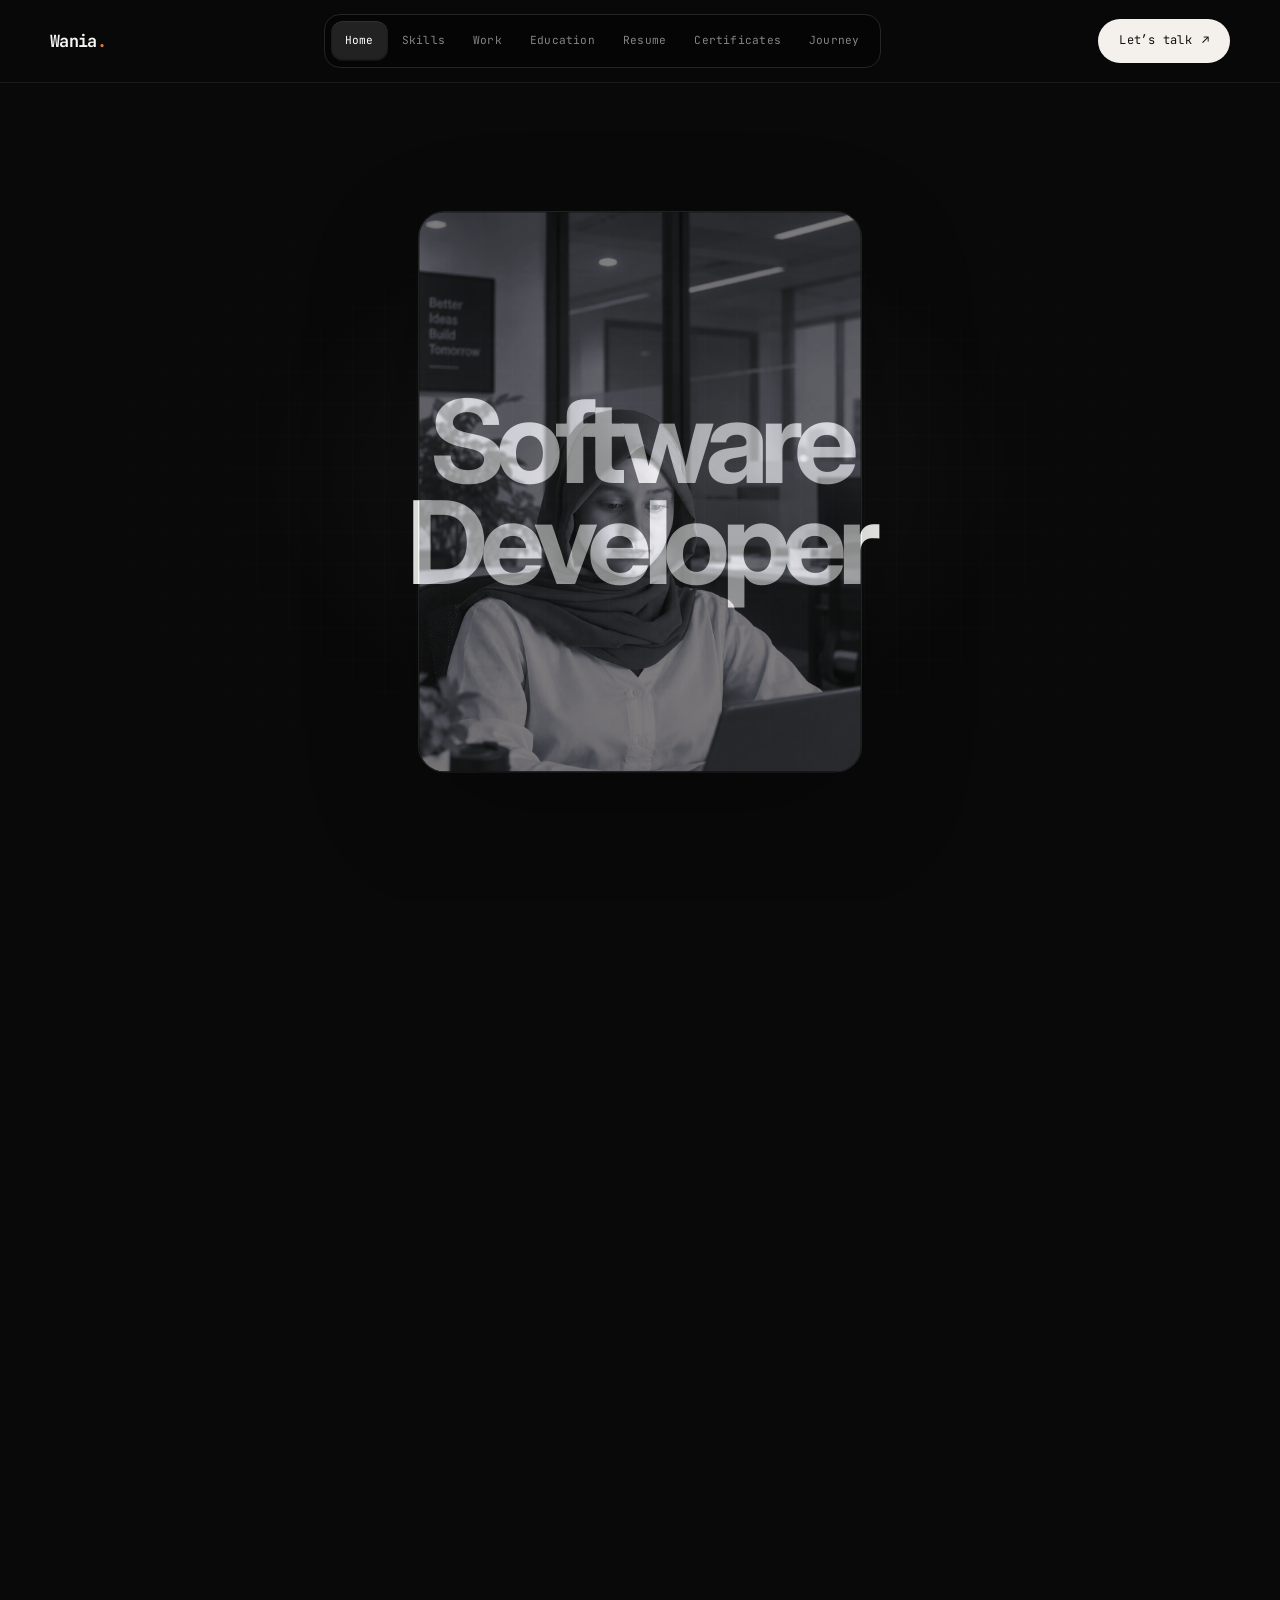
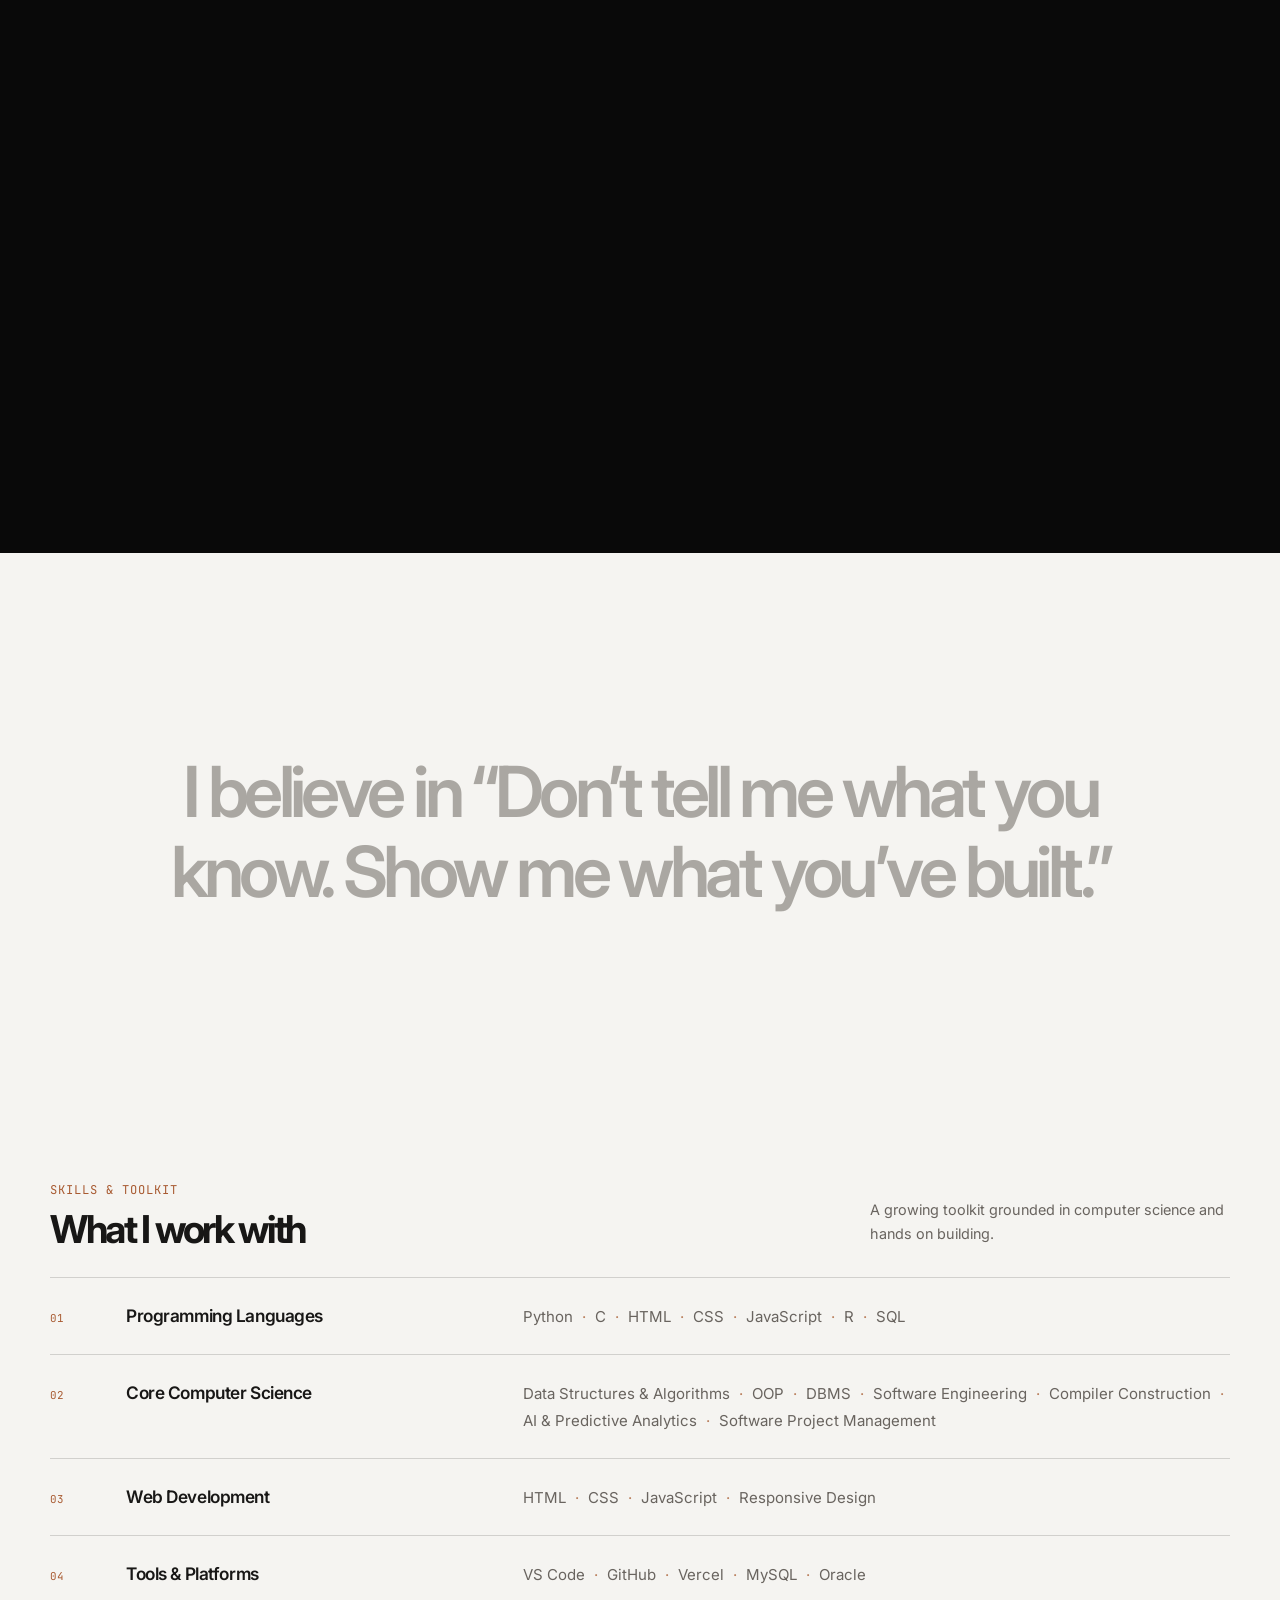
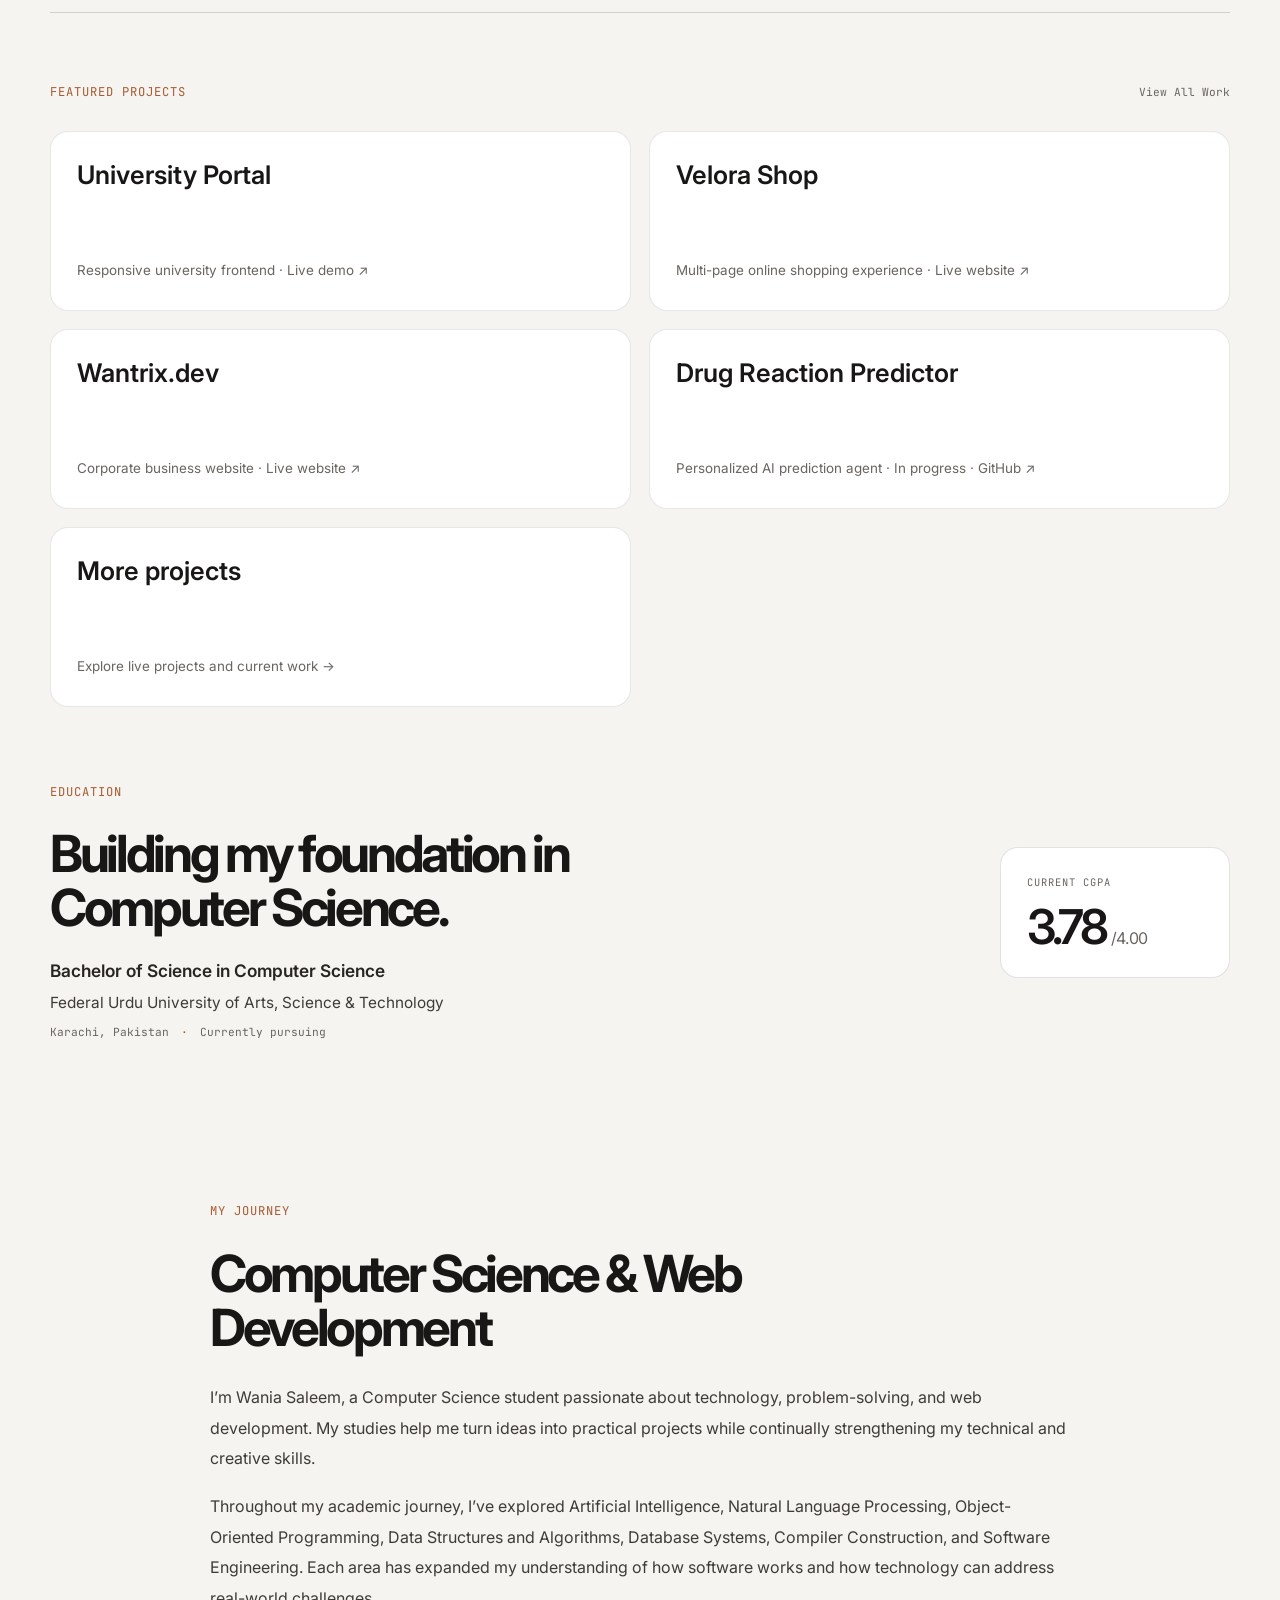
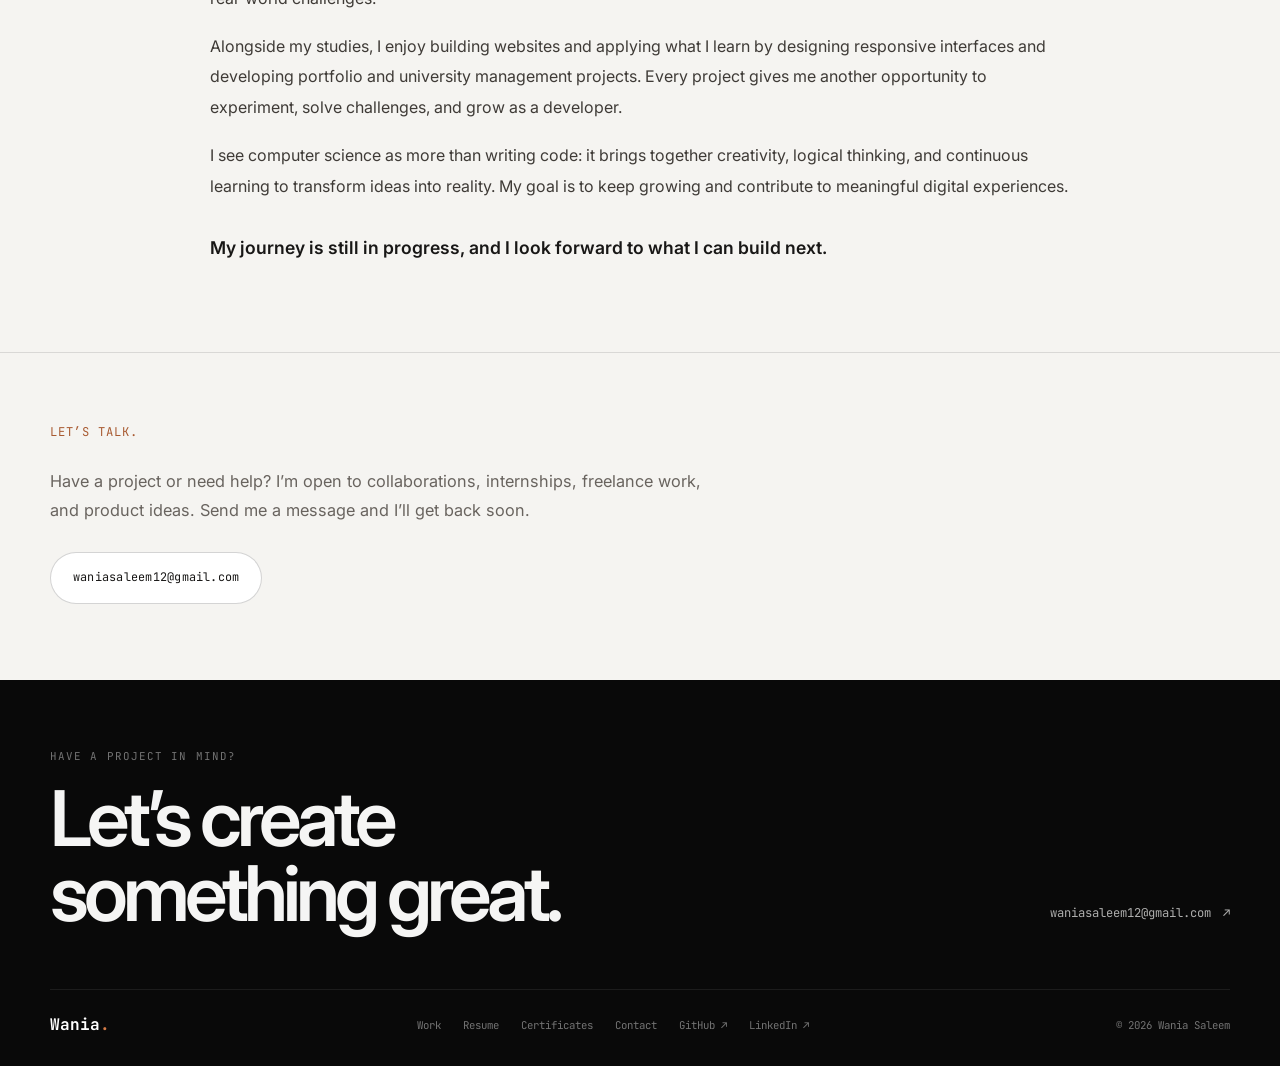
==== commit 36c54ad7: "updated projects" ====
--- a/index.html
+++ b/index.html
@@ -94,7 +94,12 @@
 
           <a class="project-item" href="https://velora-wania2.vercel.app/" target="_blank" rel="noopener noreferrer">
             <span class="project-name">Velora Shop</span>
-            <span class="project-type">Multi page online shopping experience · GitHub ↗</span>
+            <span class="project-type">Multi-page online shopping experience · Live website ↗</span>
+          </a>
+
+          <a class="project-item" href="https://wnitau.github.io/corporate-business-website/" target="_blank" rel="noopener noreferrer">
+            <span class="project-name">Wantrix.dev</span>
+            <span class="project-type">Corporate business website · Live website ↗</span>
           </a>
 
           <a class="project-item" href="https://github.com/wnitau/wania_ai_lab" target="_blank" rel="noopener noreferrer">
@@ -104,7 +109,7 @@
 
           <a class="project-item" href="projects.html">
             <span class="project-name">More projects</span>
-            <span class="project-type">Explore the full project collection →</span>
+            <span class="project-type">Explore live projects and current work →</span>
           </a>
         </div>
       </section>
--- a/style.css
+++ b/style.css
@@ -947,6 +947,25 @@
   padding: 40px max(24px, calc((100% - 1180px) / 2)) 76px;
   border: 0;
   border-radius: 0;
+}
+
+.resume-page {
+  min-height: calc(100vh - 82px);
+  background: #f5f4f1;
+  color: #181716;
+}
+
+.resume-page .page-intro {
+  padding-top: 56px;
+  padding-bottom: 28px;
+}
+
+.resume-page .page-intro h1 {
+  color: #181716;
+}
+
+.resume-page .page-intro p {
+  color: #625d58;
 }
 
 .resume-download {
@@ -1281,36 +1300,38 @@
 
 @media (max-width: 760px) {
   .hero-scroll {
-    height: 210vh;
+    height: 220vh;
   }
 
   .hero-stage {
     top: 132px;
     height: calc(100svh - 132px);
-    min-height: 480px;
+    min-height: 540px;
   }
 
   .hero-title {
-    top: 34%;
-    font-size: clamp(3.3rem, 15vw, 6.5rem);
+    top: 12%;
+    font-size: clamp(3.1rem, 15vw, 5.8rem);
   }
 
   .hero-portrait {
-    width: clamp(210px, 58vw, 310px);
-    top: 58%;
+    width: clamp(170px, 46vw, 240px);
+    top: 36%;
+    left: 50%;
   }
 
   .hero-intro-copy {
-    top: 78%;
-    right: 24px;
-    width: auto;
-    max-width: calc(100% - 48px);
+    top: 80%;
+    left: 16px;
+    right: auto;
+    width: min(320px, calc(100% - 32px));
     transform: translateY(-50%);
+    text-align: left;
   }
 
   .hero-greeting {
-    margin-bottom: 6px;
-    font-size: 2.8rem;
+    margin-bottom: 8px;
+    font-size: 2.5rem;
   }
 
   .hero-intro-copy p {
@@ -1460,31 +1481,58 @@
   }
 
   .topbar {
-    padding: 16px 20px;
+    padding: 14px 18px;
+    backdrop-filter: none;
   }
 
   .topbar-inner {
-    flex-wrap: wrap;
-    justify-content: center;
-    row-gap: 16px;
-  }
-
-  .brand,
+    display: flex;
+    align-items: center;
+    justify-content: space-between;
+    gap: 12px;
+  }
+
+  .brand {
+    justify-self: start;
+    text-align: left;
+    flex: 1 1 auto;
+  }
+
+  .mobile-menu-toggle {
+    display: inline-flex;
+    justify-self: end;
+    flex: 0 0 auto;
+  }
+
   .cta-link {
-    flex: 1 0 auto;
-  }
-
-  .brand {
-    text-align: left;
-  }
-
-  .cta-link {
-    width: auto;
-  }
-
-  .nav {
-    order: 3;
+    display: none;
+  }
+
+  .nav.is-open {
+    flex-direction: column;
+    align-items: stretch;
+  }
+
+  .nav.is-open a {
     width: 100%;
+    justify-content: flex-start;
+    padding: 12px 14px;
+    border-radius: 12px;
+    border: 1px solid transparent;
+    background: rgba(255,255,255,0.015);
+  }
+
+  .nav.is-open a:hover,
+  .nav.is-open a:focus-visible,
+  .nav.is-open a.is-current,
+  .nav.is-open a[aria-current="page"] {
+    border-color: rgba(214,124,71,0.45);
+    background: rgba(214,124,71,0.08);
+    color: #fff;
+  }
+
+  .liquid-slider {
+    display: none;
   }
 
   .footer-bottom {
@@ -1527,6 +1575,59 @@
 
 .topbar-inner {
   gap: 18px;
+}
+
+.mobile-menu-toggle {
+  display: none;
+  align-items: center;
+  justify-content: center;
+  gap: 6px;
+  width: 46px;
+  height: 46px;
+  padding: 0;
+  border: 1px solid rgba(255,255,255,0.12);
+  border-radius: 50%;
+  background: rgba(255,255,255,0.02);
+  box-shadow: 0 10px 24px rgba(0, 0, 0, 0.18);
+  cursor: pointer;
+  transition: border-color 0.2s ease, transform 0.2s ease, background 0.2s ease, box-shadow 0.2s ease;
+}
+
+.mobile-contact-link {
+  display: none !important;
+}
+
+.mobile-menu-toggle:hover,
+.mobile-menu-toggle:focus-visible,
+.mobile-menu-toggle.is-open {
+  border-color: rgba(214,124,71,0.6);
+  background: rgba(214,124,71,0.08);
+  box-shadow: 0 14px 28px rgba(214,124,71,0.12);
+}
+
+.mobile-menu-toggle span {
+  display: block;
+  width: 6px;
+  height: 6px;
+  border-radius: 50%;
+  background: #f5f5f4;
+  transition: transform 0.25s ease, opacity 0.25s ease, background 0.25s ease;
+}
+
+.mobile-menu-toggle.is-open span {
+  background: #f9c8aa;
+}
+
+.mobile-menu-toggle.is-open span:nth-child(1) {
+  transform: translateY(2px) scale(0.9);
+}
+
+.mobile-menu-toggle.is-open span:nth-child(2) {
+  transform: scale(1.15);
+}
+
+.mobile-menu-toggle.is-open span:nth-child(3) {
+  transform: translateY(-2px) scale(0.9);
 }
 
 .liquid-group {
@@ -1614,14 +1715,80 @@
     scrollbar-width: none;
   }
 
+  .nav.is-open .mobile-contact-link {
+    display: inline-flex !important;
+  }
+
   .liquid-group::-webkit-scrollbar {
     display: none;
   }
+
+  .mobile-menu-toggle {
+    display: inline-flex;
+  }
+
+  body::before {
+    position: fixed;
+    z-index: 49;
+    inset: 75px 0 0;
+    background: rgba(0, 0, 0, 0.62);
+    content: "";
+    opacity: 0;
+    pointer-events: auto;
+    visibility: hidden;
+    transition: opacity 250ms ease, visibility 0s linear 250ms;
+  }
+
+  body.menu-open::before {
+    opacity: 1;
+    visibility: visible;
+    transition-delay: 0s;
+  }
+
+  #main-navigation {
+    display: flex;
+    position: fixed;
+    z-index: 51;
+    top: 75px;
+    right: 0;
+    bottom: 0;
+    flex-direction: column;
+    align-items: stretch;
+    justify-content: flex-start;
+    gap: 6px;
+    width: min(360px, 88vw);
+    padding: 16px;
+    overflow-x: hidden;
+    overflow-y: auto;
+    border: 1px solid rgba(255, 255, 255, 0.1);
+    border-right: 0;
+    border-radius: 18px 0 0 0;
+    background: rgba(17, 17, 17, 0.99);
+    box-shadow: -20px 0 48px rgba(0, 0, 0, 0.35);
+    opacity: 1;
+    pointer-events: none;
+    transform: translateX(100%);
+    visibility: hidden;
+    transition: transform 300ms cubic-bezier(0.22, 0.9, 0.25, 1), visibility 0s linear 300ms;
+  }
+
+  #main-navigation.is-open {
+    pointer-events: auto;
+    transform: translateX(0);
+    visibility: visible;
+    transition-delay: 0s;
+  }
+
+  #main-navigation.is-open a {
+    min-height: 48px;
+  }
 }
 
 @media (prefers-reduced-motion: reduce) {
   .liquid-group a,
-  .liquid-slider {
+  .liquid-slider,
+  body::before,
+  #main-navigation {
     transition: none;
   }
 }
@@ -1825,6 +1992,7 @@
 .badge-wip {
   background: rgba(214,124,71,0.12);
   border-color: rgba(214,124,71,0.25);
+  color: #713b1d;
 }
 
 .badge-done {
@@ -2088,3 +2256,43 @@
     align-items: flex-start;
   }
 }
+
+.resume-page .resume-box {
+  background: #fff;
+  border: 0;
+  border-radius: 0;
+  color: #181716;
+}
+
+.resume-page .resume-download {
+  background: #f7f6f3;
+  border-color: rgba(20, 20, 20, 0.1);
+}
+
+.resume-page .resume-download h2,
+.resume-page .resume-section strong,
+.resume-page .resume-project strong,
+.resume-page .resume-row h3 {
+  color: #181716;
+}
+
+.resume-page .resume-download p,
+.resume-page .resume-row span {
+  color: #625d58;
+}
+
+.resume-page .resume-section p,
+.resume-page .resume-project p,
+.resume-page .resume-project li,
+.resume-page .resume-list {
+  color: #272421;
+}
+
+.resume-page .resume-section,
+.resume-page .resume-project {
+  border-color: rgba(20, 20, 20, 0.12);
+}
+
+.resume-page .resume-section a {
+  color: #a85a31;
+}
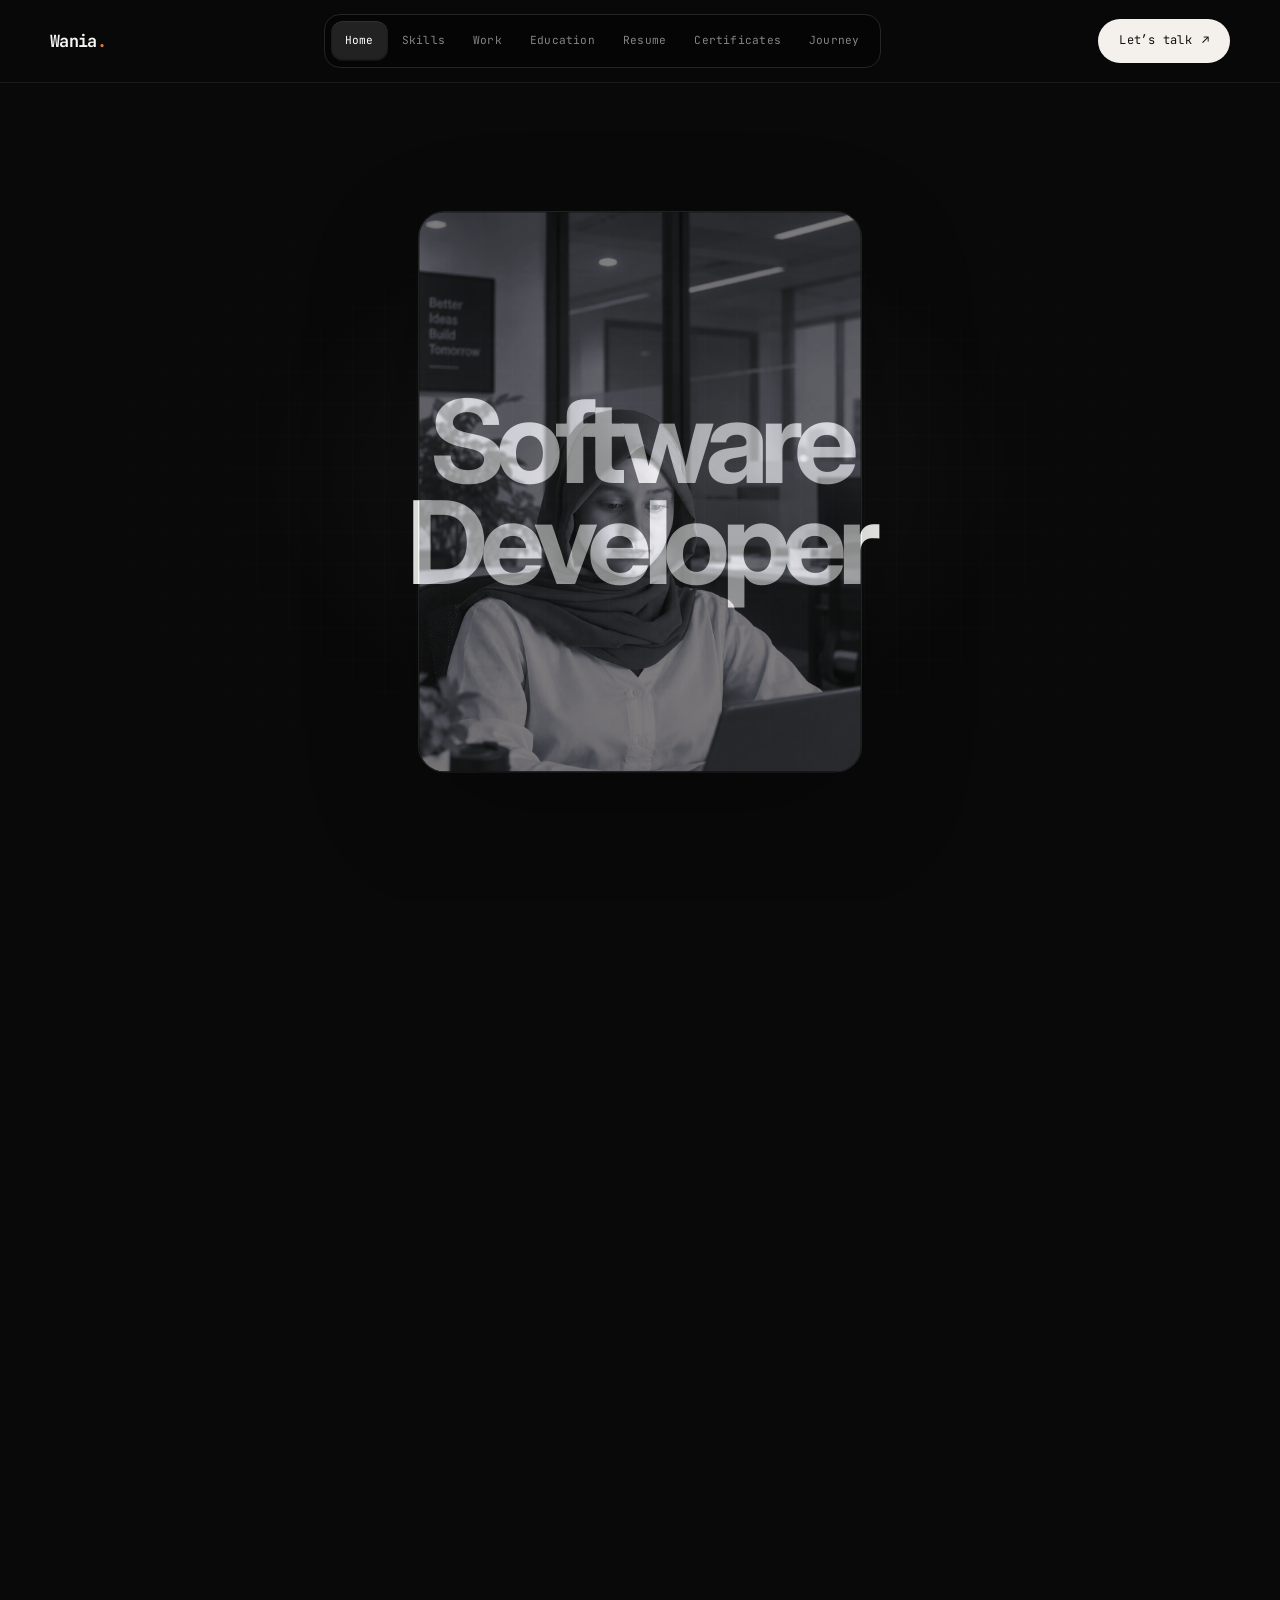
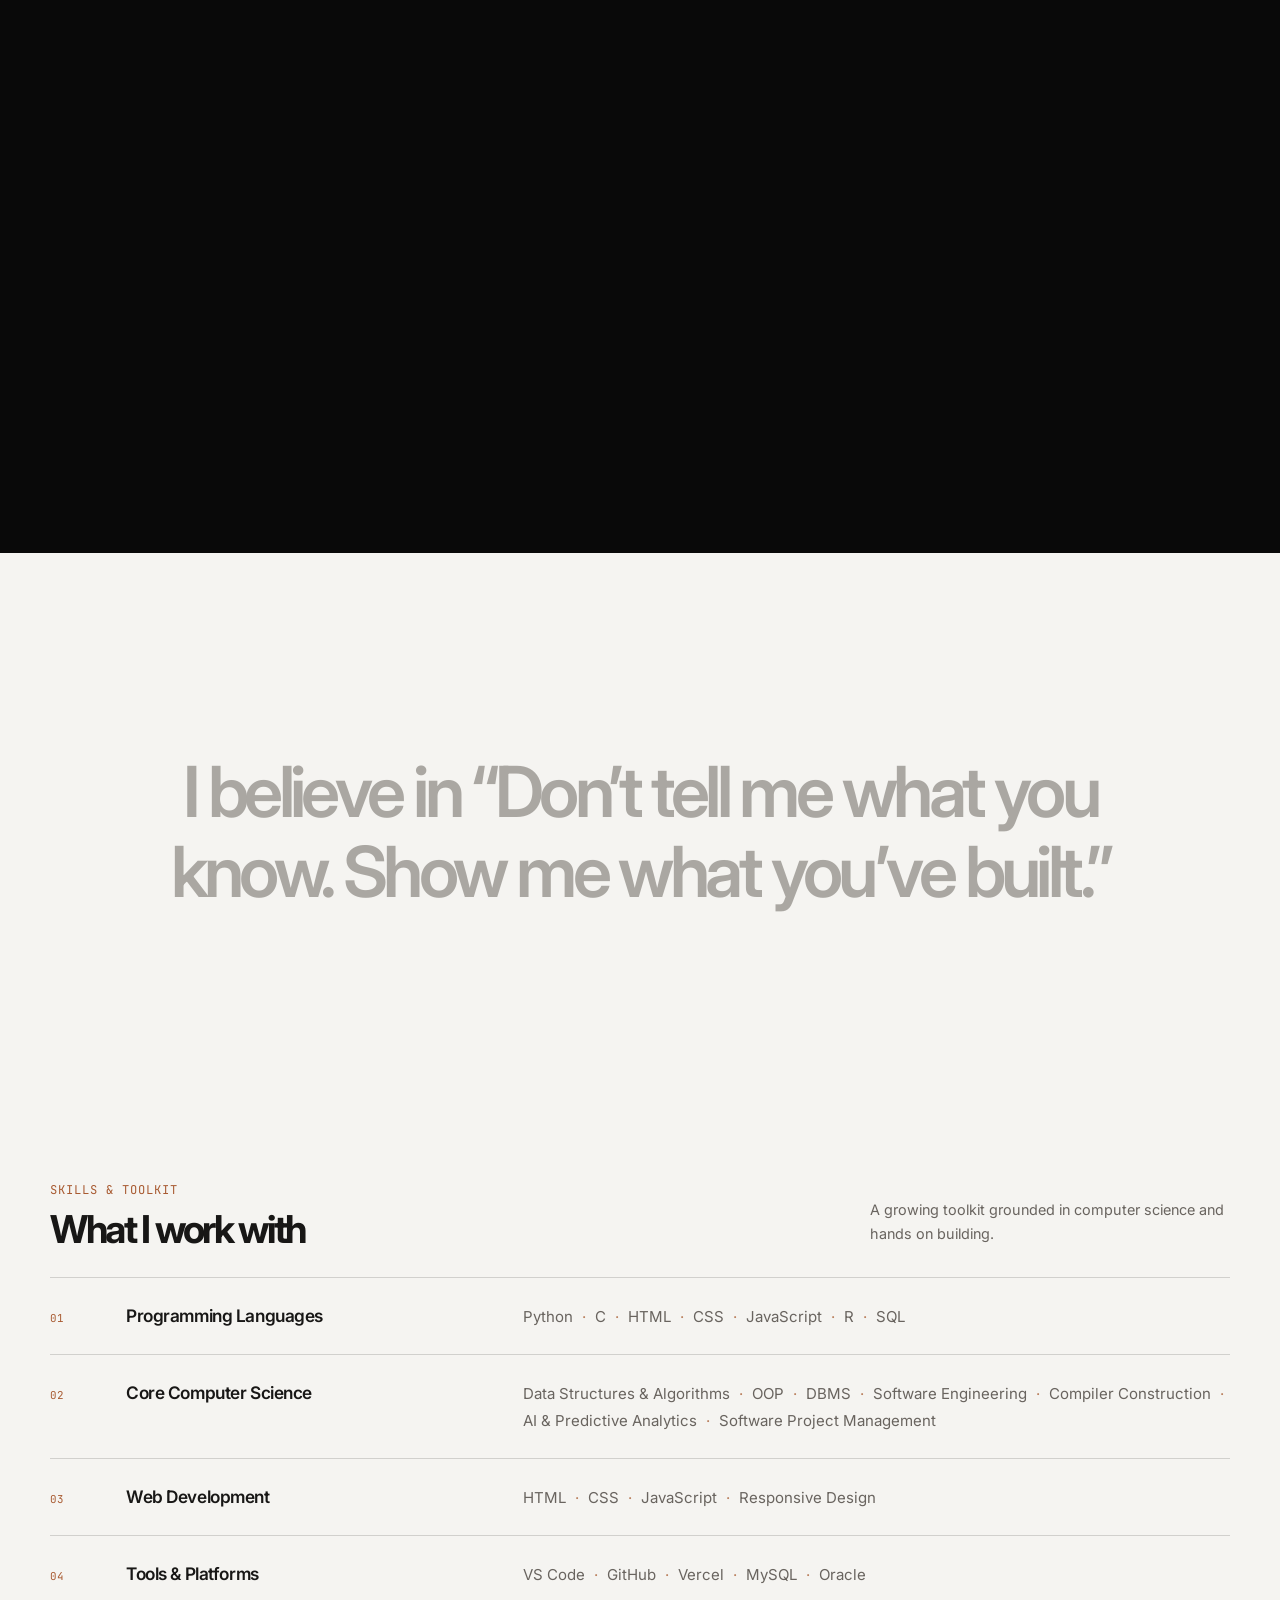
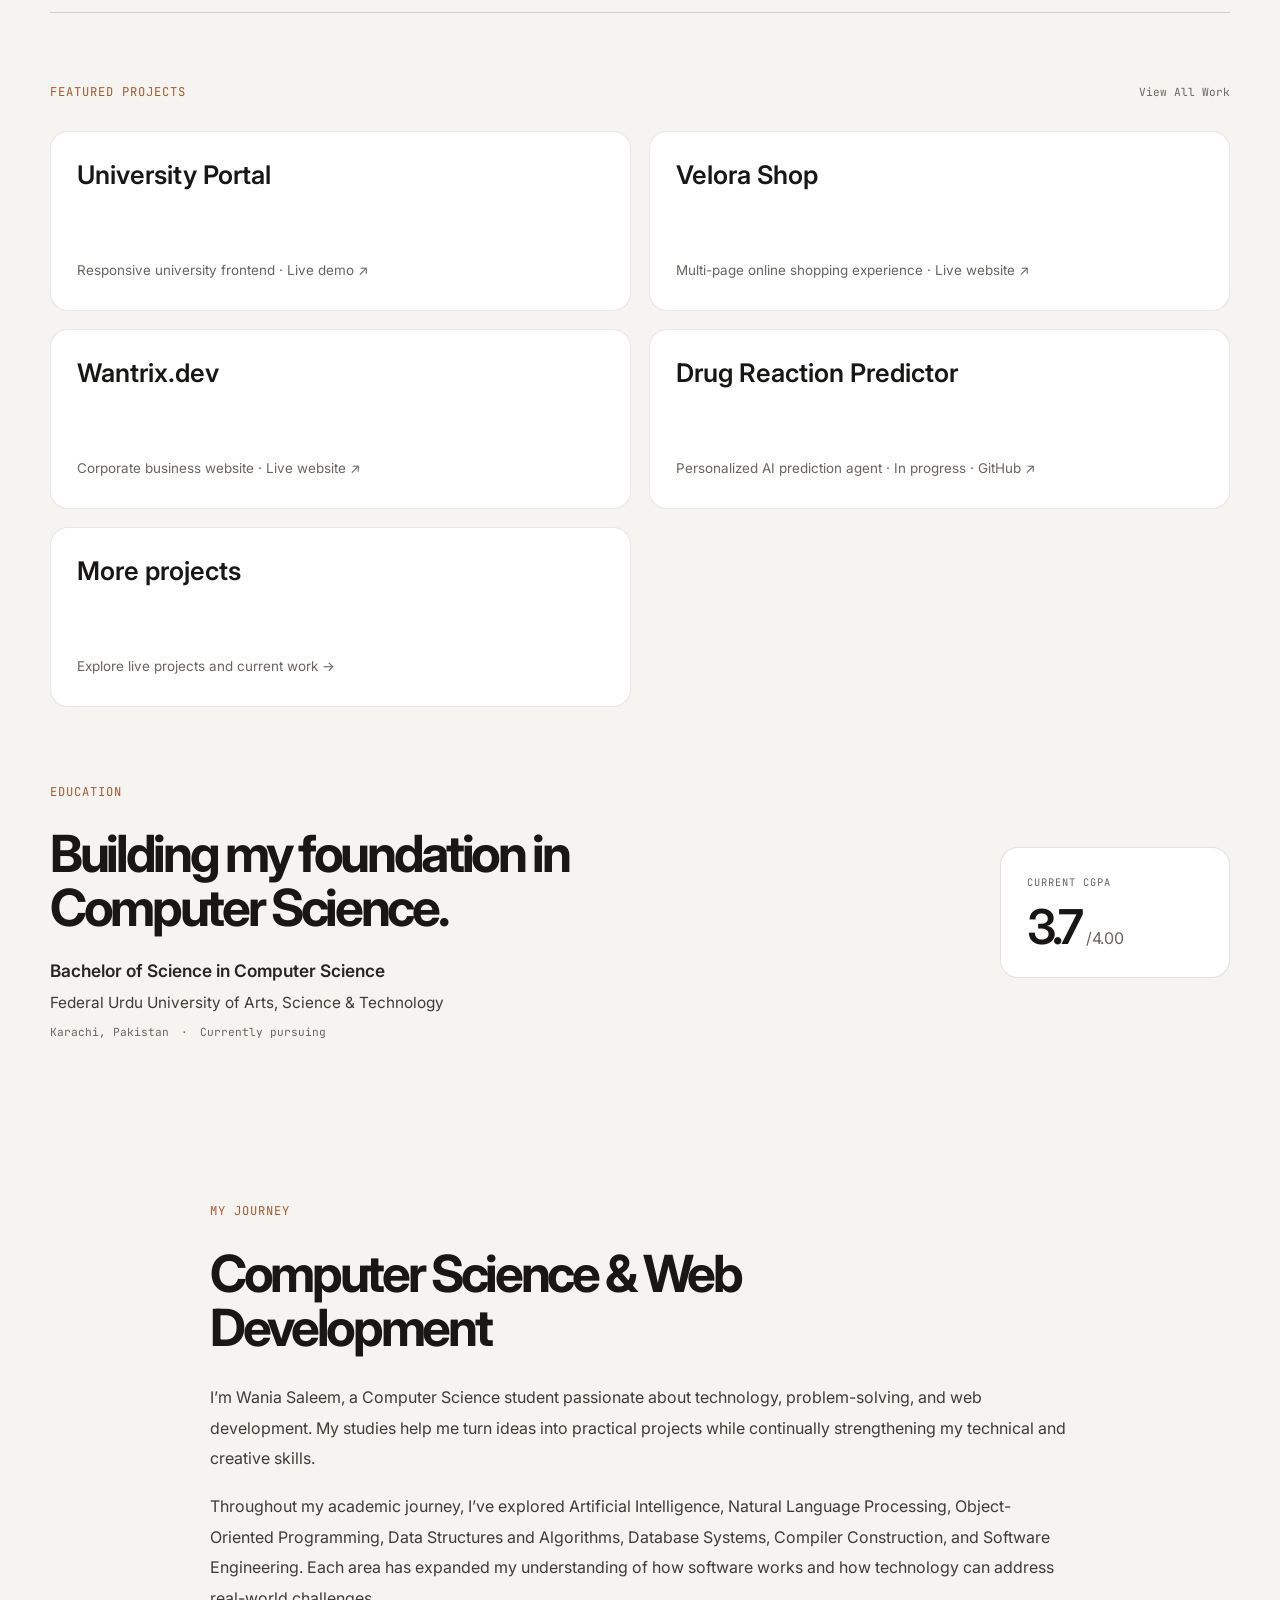
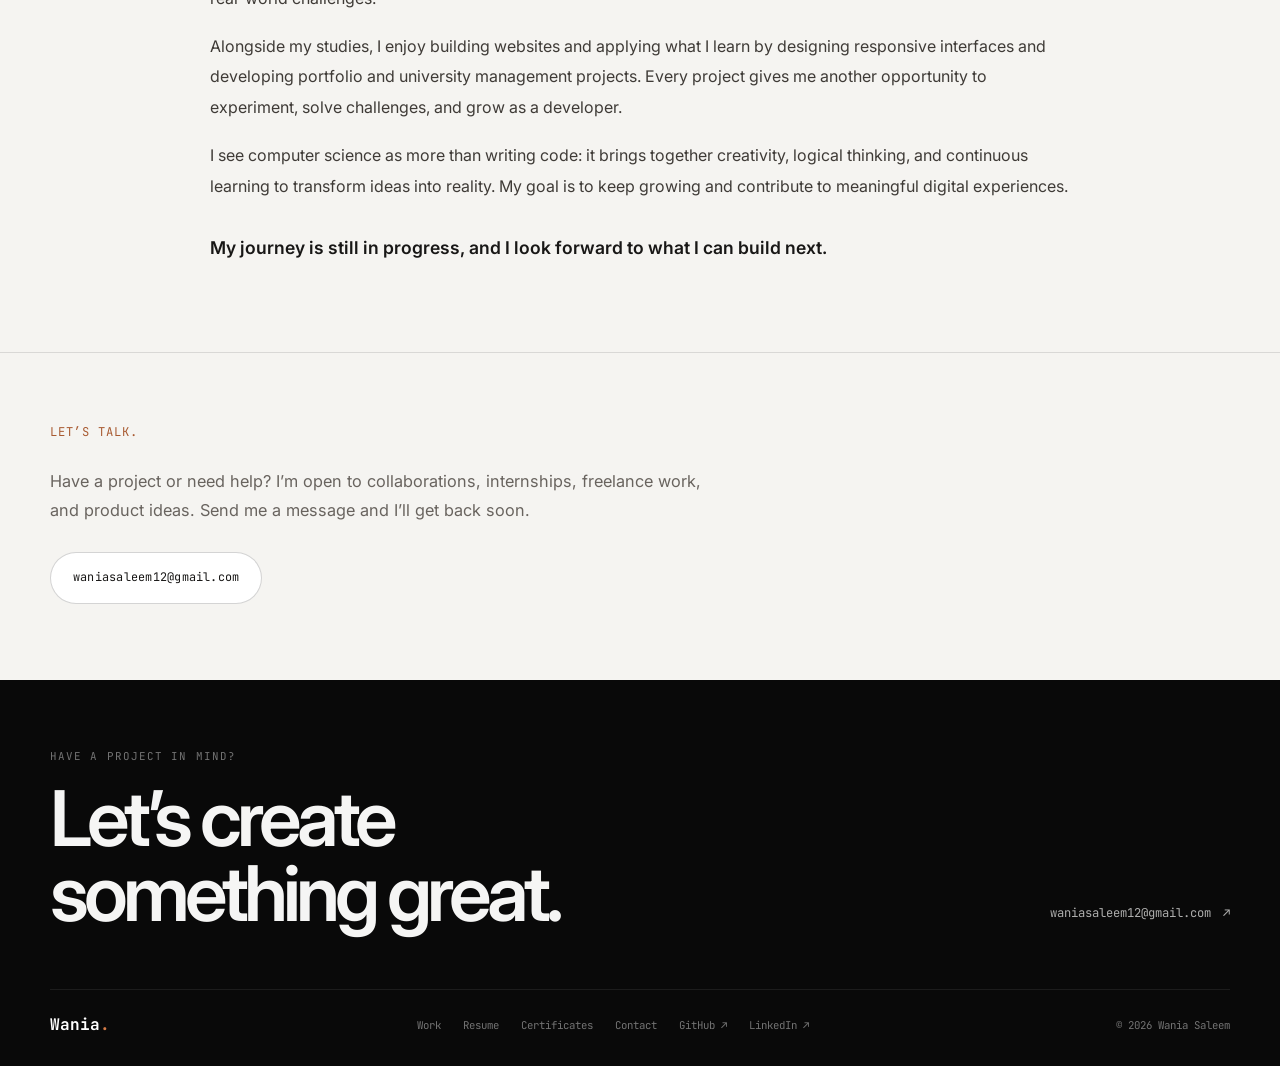
==== commit 821556e0: "." ====
--- a/index.html
+++ b/index.html
@@ -125,7 +125,7 @@
           </div>
           <div class="cgpa-card" aria-label="Current CGPA: 3.78 out of 4.00">
             <span class="cgpa-label">CURRENT CGPA</span>
-            <span class="cgpa-value">3.78<span>/4.00</span></span>
+            <span class="cgpa-value">3.7<span>/4.00</span></span>
           </div>
         </div>
       </section>
